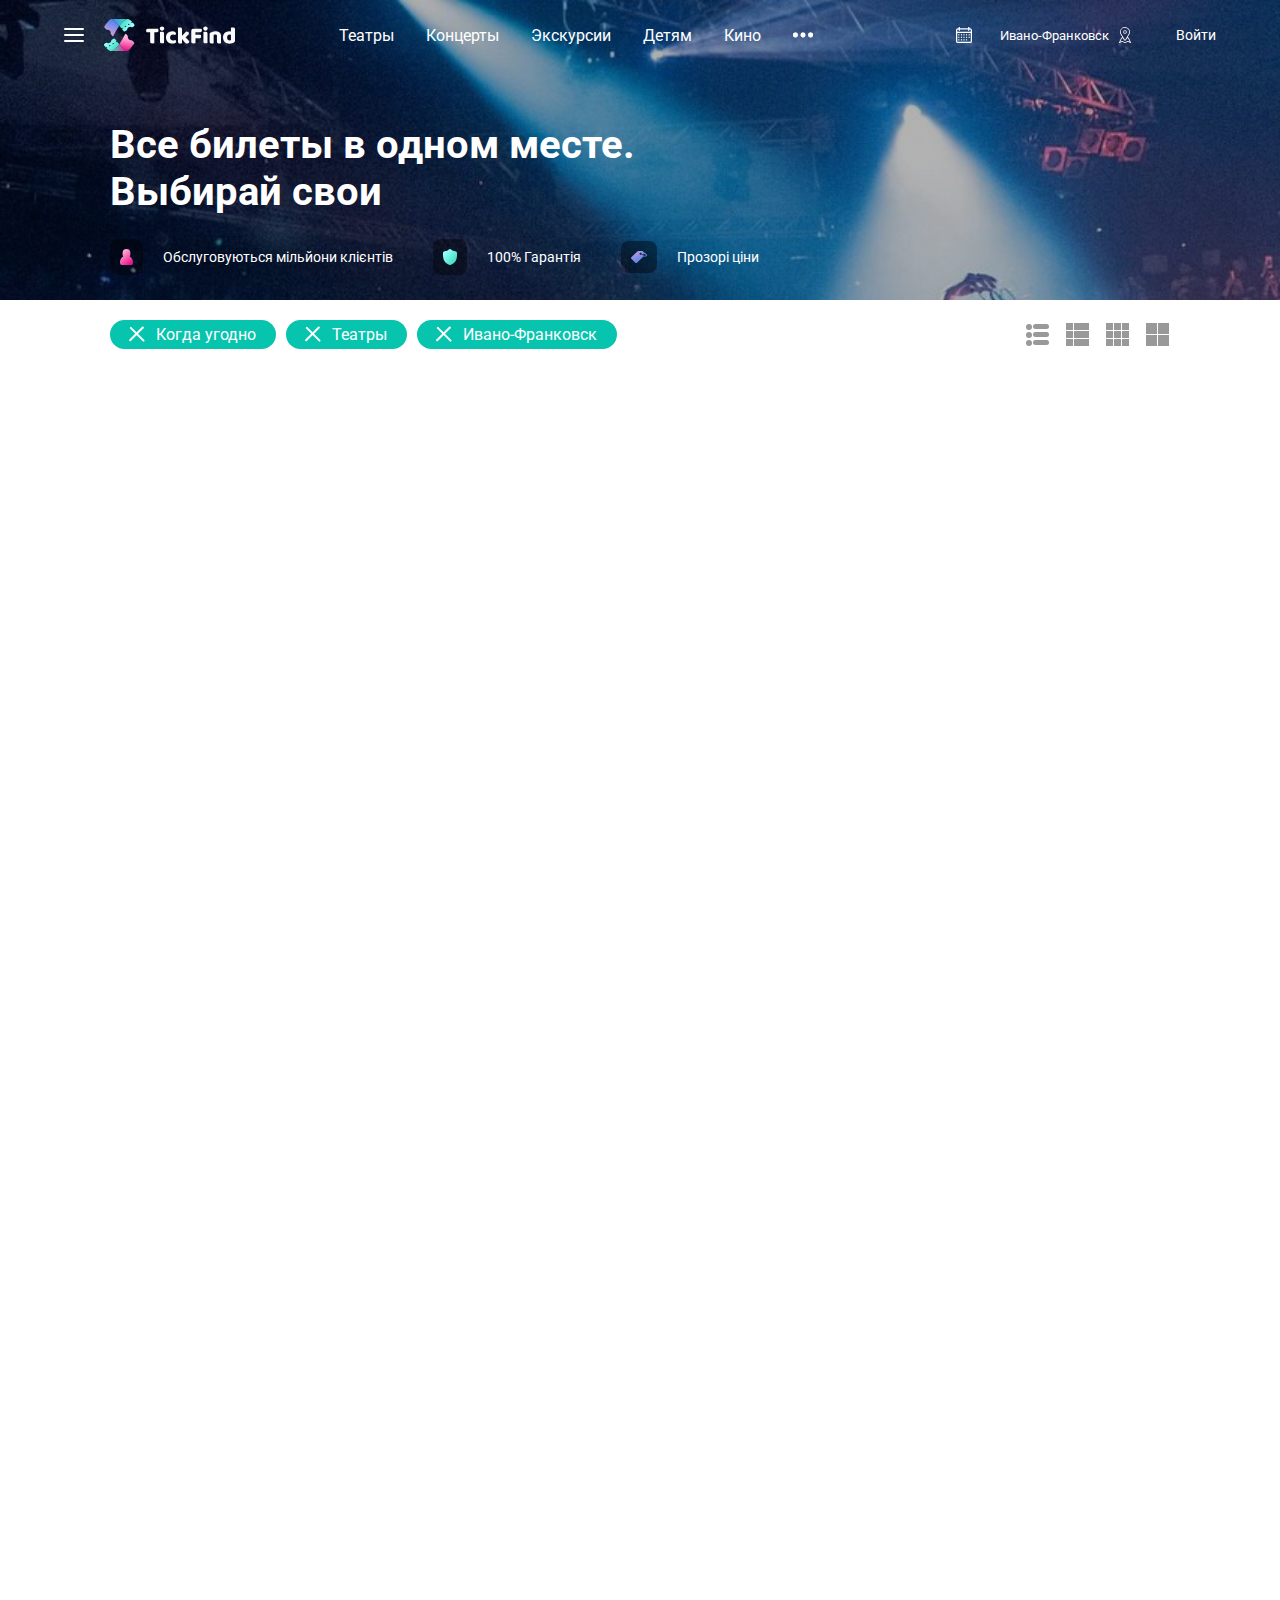
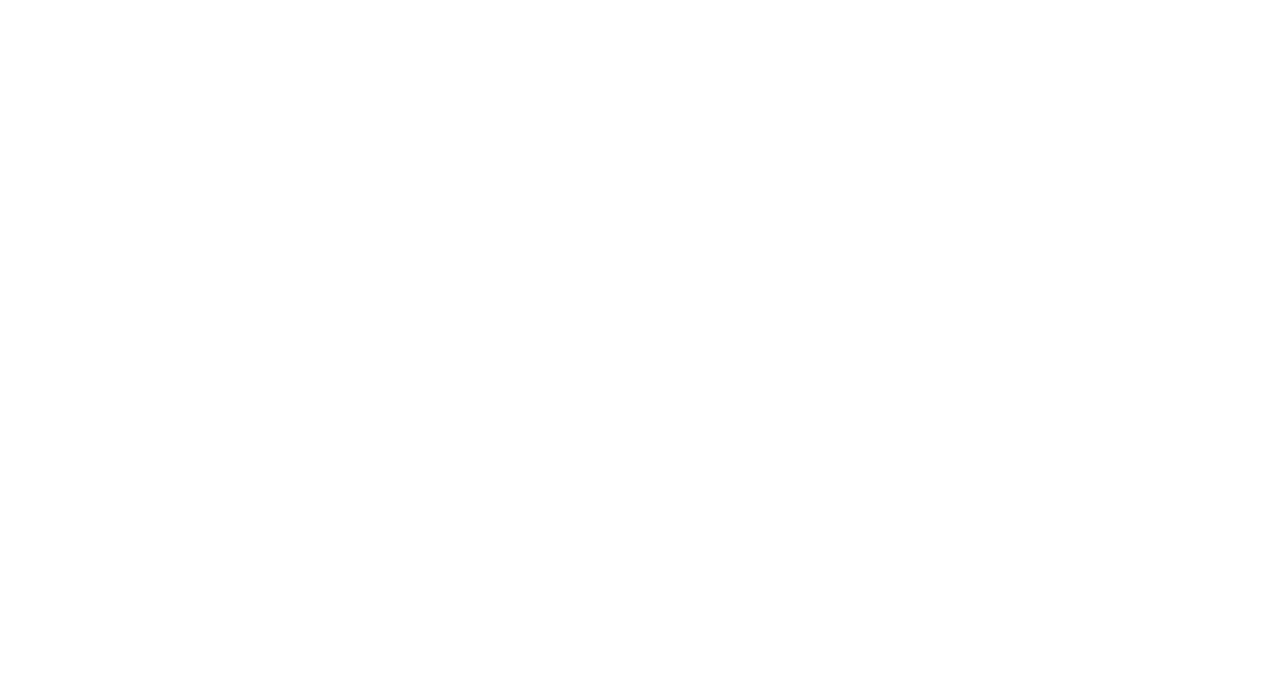
==== tickfinder/tagged/index.html @ 1383f5d0 "fix11" ====
<!DOCTYPE html>
<html lang="en">
<head>
	<meta charset="UTF-8">
	<meta name="viewport" content="width=device-width, initial-scale=1.0">
	<meta http-equiv="X-UA-Compatible" content="ie=edge">
	<title>TICKETS</title>
	<link href="https://fonts.googleapis.com/css?family=Roboto:400,500,700&display=swap" rel="stylesheet">
	<link rel="stylesheet" type="text/css" href="../css/styles.css" />
	<script src="https://code.jquery.com/jquery-3.3.1.min.js"></script>
	<script src="../js/scripts.js"></script>
</head>
<body>
	<header class="theatres">
		<div class="container">
			<div class="header__menu">
				<div class="header__menu__wrapper">
					<div class="header__menu__inner">
						<ul class="header__menu__list">
							<li class="header__menu__list__item header__menu__list__item--burger">
								<div class="burger">
									<div class="burger__line"></div>
									<div class="burger__line"></div>
									<div class="burger__line"></div>
								</div>
							</li>
							<li class="header__menu__list__item header__menu__list__item--logo">
								<a href="/" class="header__menu__list__item__link">
									<img class="header__menu__list__item__img header__menu__list__item__img--logo header__menu__list__item__img--white" src="../img/logo_w.svg" alt="logo">
									<img class="header__menu__list__item__img header__menu__list__item__img--logo header__menu__list__item__img--black" src="../img/logo_b.svg" alt="logo">
								</a>
							</li>
						</ul>
					</div>
					<div class="header__menu__inner">
						<ul class="header__menu__list">
							<li class="header__menu__list__item header__menu__list__item--menu_ext">
								<a class="header__menu_ext__link" href="#">Театры</a>
								<a class="header__menu_ext__link" href="#">Концерты</a>
								<a class="header__menu_ext__link" href="#">Экскурсии</a>
								<a class="header__menu_ext__link" href="#">Детям</a>
								<a class="header__menu_ext__link" href="#">Кино</a>
								<a class="header__menu_ext__link header__menu_ext__link--dots" href="#">
									<img class="header__menu_ext__link__img header__menu_ext__link__img--white" src="../img/three-dots_w.svg" alt="dots">
									<img class="header__menu_ext__link__img header__menu_ext__link__img--black" src="../img/three-dots_b.svg" alt="dots">
								</a>
								<div class="header__submenu_ext">
									<a class="header__submenu_ext__link" href="#">Семинары</a>
									<a class="header__submenu_ext__link" href="#">Клубы</a>
									<a class="header__submenu_ext__link" href="#">Фестивали</a>
									<a class="header__submenu_ext__link" href="#">Другие</a>
									<a class="header__submenu_ext__link" href="#">Stand-up</a>
									<a class="header__submenu_ext__link" href="#">Дельфинарий</a>
									<a class="header__submenu_ext__link" href="#">Цирк</a>
									<a class="header__submenu_ext__link" href="#">Спорт</a>
									<a class="header__submenu_ext__link" href="#">Бизнес</a>
									<a class="header__submenu_ext__link" href="#">Футбол</a>
									<a class="header__submenu_ext__link" href="#">Квесты</a>
									<a class="header__submenu_ext__link" href="#">Выставки</a>
								</div>
							</li>
						</ul>
					</div>
					<div class="header__menu__inner">
						<ul class="header__menu__list">
							<li class="header__menu__list__item header__menu__list__item--search">
								<img class="header__menu__list__item__img header__menu__list__item__img--search" src="../img/search_menu.svg" alt="search-img">
								<input class="header__menu__list__item__text--search header__menu__list__item__text--search_sho header__search" type="text" name="" placeholder="Поиск...">
								<input class="header__menu__list__item__text--search header__menu__list__item__text--search_lo" type="text" name="" placeholder="Ищи концерт, исполнителя, фестиваль...">
								<div class="header__search_box__popup header__search_box__popup--sec">
									<div class="header__search_box__popup__wrapper header__search_box__popup__wrapper--sec">
										<div class="header__search_box__popup__wrapper__info_box">
											<p class="header__search_box__popup__wrapper__info_box__title">Результаты поиска</p>
											<div class="header__search_box__popup__wrapper__info_box__links_box"></div>
											<div class="header__search_box__popup__wrapper__info_box__concerts">
												<p class="header__search_box__popup__wrapper__info_box__title header__search_box__popup__wrapper__info_box__title--hidden">Концерты</p>
												<div class="header__search_box__popup__wrapper__info_box__concerts_box"></div>
											</div>
											<div class="header__search_box__popup__wrapper__info_box__artists">
												<p class="header__search_box__popup__wrapper__info_box__title header__search_box__popup__wrapper__info_box__title--hidden">Исполнители</p>
												<div class="header__search_box__popup__wrapper__info_box__artists__inner"></div>
											</div>
											<a href="https://tickfind.com/type/city/hday/date/index.htm" class="header__search_box__popup__wrapper__info_box__load_more">Все результаты...</a>
										</div>
									</div>
								</div>
							</li>
							<li class="header__menu__list__item header__menu__list__item--calend">
								<img class="header__menu__list__item__img header__menu__list__item__img--calend header__menu__list__item__img--white" src="../img/calendar_w.svg" alt="calend-img">
								<img class="header__menu__list__item__img header__menu__list__item__img--calend header__menu__list__item__img--black" src="../img/calendar_b.svg" alt="calend-img">
								<div class="header__calendar__menu">
									<a class="header__calendar__menu__link header__calendar__menu__link--checkable" href="#">Когда угодно</a>
									<a class="header__calendar__menu__link header__calendar__menu__link--checkable" href="#">Сегодня</a>
									<a class="header__calendar__menu__link header__calendar__menu__link--checkable" href="#">Завтра</a>
									<a class="header__calendar__menu__link header__calendar__menu__link--checkable" href="#">На выходные</a>
									<a class="header__calendar__menu__link" href="#">Выбрать дату
										<img src="../img/arrow_r.svg" alt="arrow-right">
									</a>
								</div>
							</li>
							<li class="header__menu__list__item header__menu__list__item--loc">
								<span class="header__menu__list__item__city_name--loc">Ивано-Франковск</span>
								<img class="header__menu__list__item__img header__menu__list__item__img--loc header__menu__list__item__img--white" src="../img/loc_w.svg" alt="loc-img">
								<img class="header__menu__list__item__img header__menu__list__item__img--loc header__menu__list__item__img--black" src="../img/loc_b.svg" alt="loc-img">
								<div class="header__location__menu">
									<input class="header__location__menu__inp" type="text" name="header-inp-loc">
									<div class="header__location__menu__inner"></div>
								</div>
							</li>
							<li class="header__menu__list__item header__menu__list__item--lang">
								<div class="header__lang__menu header__lang__menu--cur">
									<span class="header__menu__list__item__lang--cur">Рус</span>
									<img class="header__menu__list__item__img header__menu__list__item__img--lang header__menu__list__item__img--white" src="../img/arrow_d_w.svg" alt="lang-img">
									<img class="header__menu__list__item__img header__menu__list__item__img--lang header__menu__list__item__img--black" src="../img/arrow_d_b.svg" alt="lang-img">
								</div>
								<div class="header__lang__menu header__lang__menu--cho">
									<a class="header__lang__menu__link header__lang__menu__link--checkable" href="#">Русский</a>
									<a class="header__lang__menu__link header__lang__menu__link--checkable" href="#">Українська</a>
									<a class="header__lang__menu__link header__lang__menu__link--checkable" href="#">English</a>
								</div>
							</li>
							<li class="header__menu__list__item header__menu__list__item--ent">
								<a href="https://tickfind.com/login">Войти</a>
							</li>
						</ul>
					</div>
				</div>
			</div>
			<div class="header__burger_menu">
				<div class="burger_menu">
					<div class="burger_menu__wrapper">
						<div class="burger_menu__inner">
							<div class="burger_menu__inner__lang">
								<ul class="burger_menu__inner__lang__list">
									<li class="burger_menu__inner__lang__list__item">
										<p class="burger_menu__inner__lang__list__item__text">Русский</p>
										<img class="burger_menu__inner__lang__list__item__img" src="../img/arrow_d_b.svg" alt="arrow-right">
									</li>
									<li class="burger_menu__inner__lang__list__item">
										<a class="burger_menu__inner__lang__list__item__link" href="#">Русский</a>
									</li>
									<li class="burger_menu__inner__lang__list__item">
										<a class="burger_menu__inner__lang__list__item__link" href="#">Українська</a>
									</li>
									<li class="burger_menu__inner__lang__list__item">
										<a class="burger_menu__inner__lang__list__item__link" href="#">English</a>
									</li>
								</ul>
							</div>
							<div class="burger_menu__inner__close_but">
								<div class="burger__line__close burger__line--first"></div>
								<div class="burger__line__close burger__line--second"></div>
							</div>
						</div>
						<div class="burger_menu__inner">
							<ul class="burger_menu__inner__list burger_menu__inner__list--mob">
								<li class="burger_menu__inner__list__item">
									<a class="burger_menu__inner__list__item__link" href="#">Театры</a>
								</li>
								<li class="burger_menu__inner__list__item">
									<a class="burger_menu__inner__list__item__link" href="#">Концерты</a>
								</li>
								<li class="burger_menu__inner__list__item">
									<a class="burger_menu__inner__list__item__link" href="#">Экскурсии</a>
								</li>
								<li class="burger_menu__inner__list__item">
									<a class="burger_menu__inner__list__item__link" href="#">Детям</a>
								</li>
								<li class="burger_menu__inner__list__item">
									<a class="burger_menu__inner__list__item__link" href="#">Кино</a>
								</li>
								<li class="burger_menu__inner__list__item">
									<a class="burger_menu__inner__list__item__link burger_menu__inner__list__item__link--categories burger_menu__inner__list__item__link--cat" href="#">Все категории...</a>
								</li>
								<li class="burger_menu__inner__list__item burger_menu__inner__list__item--hid">
									<a class="burger_menu__inner__list__item__link" href="#">Семинары</a>
								</li>
								<li class="burger_menu__inner__list__item burger_menu__inner__list__item--hid">
									<a class="burger_menu__inner__list__item__link" href="#">Клубы</a>
								</li>
								<li class="burger_menu__inner__list__item burger_menu__inner__list__item--hid">
									<a class="burger_menu__inner__list__item__link" href="#">Фестивали</a>
								</li>
								<li class="burger_menu__inner__list__item burger_menu__inner__list__item--hid">
									<a class="burger_menu__inner__list__item__link" href="#">Другие</a>
								</li>
								<li class="burger_menu__inner__list__item burger_menu__inner__list__item--hid">
									<a class="burger_menu__inner__list__item__link" href="#">Stand-up</a>
								</li>
								<li class="burger_menu__inner__list__item burger_menu__inner__list__item--hid">
									<a class="burger_menu__inner__list__item__link" href="#">Дельфинарий</a>
								</li>
								<li class="burger_menu__inner__list__item burger_menu__inner__list__item--hid">
									<a class="burger_menu__inner__list__item__link" href="#">Цирк</a>
								</li>
								<li class="burger_menu__inner__list__item burger_menu__inner__list__item--hid">
									<a class="burger_menu__inner__list__item__link" href="#">Спорт</a>
								</li>
								<li class="burger_menu__inner__list__item burger_menu__inner__list__item--hid">
									<a class="burger_menu__inner__list__item__link" href="#">Бизнес</a>
								</li>
								<li class="burger_menu__inner__list__item burger_menu__inner__list__item--hid">
									<a class="burger_menu__inner__list__item__link" href="#">Футбол</a>
								</li>
								<li class="burger_menu__inner__list__item burger_menu__inner__list__item--hid">
									<a class="burger_menu__inner__list__item__link" href="#">Квесты</a>
								</li>
								<li class="burger_menu__inner__list__item burger_menu__inner__list__item--hid">
									<a class="burger_menu__inner__list__item__link" href="#">Выставки</a>
								</li>
							</ul>
							<ul class="burger_menu__inner__list burger_menu__inner__list--desk">
								<li class="burger_menu__inner__list__item burger_menu__inner__list__item--title">О компании</li>
								<li class="burger_menu__inner__list__item">
									<a class="burger_menu__inner__list__item__link" href="#">О нас</a>
								</li>
								<li class="burger_menu__inner__list__item">
									<a class="burger_menu__inner__list__item__link" href="#">Как это работает</a>
								</li>
								<li class="burger_menu__inner__list__item">
									<a class="burger_menu__inner__list__item__link" href="#">Гарантии</a>
								</li>
								<li class="burger_menu__inner__list__item">
									<a class="burger_menu__inner__list__item__link" href="#">Оплата</a>
								</li>
								<li class="burger_menu__inner__list__item">
									<a class="burger_menu__inner__list__item__link" href="#">Контакты</a>
								</li>
								<li class="burger_menu__inner__list__item burger_menu__inner__list__item--title">Партнерам</li>
								<li class="burger_menu__inner__list__item">
									<a class="burger_menu__inner__list__item__link" href="#">По вопросам рекламы</a>
								</li>
								<li class="burger_menu__inner__list__item">
									<a class="burger_menu__inner__list__item__link" href="#">Трафик партнерам</a>
								</li>
								<li class="burger_menu__inner__list__item">
									<a class="burger_menu__inner__list__item__link" href="#">Корпоративным клиентам</a>
								</li>
								<li class="burger_menu__inner__list__item">
									<a class="burger_menu__inner__list__item__link" href="#">Перевозчикам</a>
								</li>
								<li class="burger_menu__inner__list__item burger_menu__inner__list__item--title">Сотрудничество</li>
								<li class="burger_menu__inner__list__item">
									<a class="burger_menu__inner__list__item__link" href="#">Организаторам</a>
								</li>
								<li class="burger_menu__inner__list__item">
									<a class="burger_menu__inner__list__item__link" href="#">Концертным площадкам</a>
								</li>
								<li class="burger_menu__inner__list__item">
									<a class="burger_menu__inner__list__item__link" href="#">Для агентств</a>
								</li>
								<li class="burger_menu__inner__list__item">
									<a class="burger_menu__inner__list__item__link" href="#">Открыть билетный офис</a>
								</li>
							</ul>
						</div>
						<div class="burger_menu__inner">
							<ul class="burger_menu__inner__list burger_menu__inner__list--mob">
								<li class="burger_menu__inner__list__item">
									<a class="burger_menu__inner__list__item__link burger_menu__inner__list__item__link--cat" href="#">О компании</a>
								</li>
								<li class="burger_menu__inner__list__item">
									<a class="burger_menu__inner__list__item__link burger_menu__inner__list__item__link--cat" href="#">Сотрудничество</a>
								</li>
								<li class="burger_menu__inner__list__item">
									<a class="burger_menu__inner__list__item__link burger_menu__inner__list__item__link--cat" href="#">Контент</a>
								</li>
							</ul>
						</div>
						<div class="burger_menu__inner">
							<a class="burger_menu__inner__link" href="#">
								Войти
							</a>
						</div>
						<div class="burger_menu__inner">
							<p class="burger_menu__inner__text">Пн-Пт: 10:00 - 19:00</p>
							<ul class="burger_menu__inner__list">
								<li class="burger_menu__inner__list__item burger_menu__inner__list__item--contacts">
									<a class="burger_menu__inner__list__item__link burger_menu__inner__list__item__link--contacts" href="tel:+380503093092​​​​​​​​​​">+38 (050) 309-30-92​​​​​​​​​​</a>
								</li>
								<li class="burger_menu__inner__list__item burger_menu__inner__list__item--contacts">
									<a class="burger_menu__inner__list__item__link burger_menu__inner__list__item__link--contacts" href="mailto:hello@tickfind.com">hello@tickfind.com</a>
								</li>
							</ul>
							<ul class="burger_menu__inner__list burger_menu__inner__list-soc_items">
								<li class="burger_menu__inner__list__item burger_menu__inner__list__item--soc_items">
									<a class="burger_menu__inner__list__item__link burger_menu__inner__list__item__link--soc_items burger_menu__inner__list__item__link--facebook" href="#"></a>
								</li>
								<li class="burger_menu__inner__list__item burger_menu__inner__list__item--soc_items">
									<a class="burger_menu__inner__list__item__link burger_menu__inner__list__item__link--soc_items burger_menu__inner__list__item__link--twitter" href="#"></a>
								</li>
								<li class="burger_menu__inner__list__item burger_menu__inner__list__item--soc_items">
									<a class="burger_menu__inner__list__item__link burger_menu__inner__list__item__link--soc_items burger_menu__inner__list__item__link--instagram" href="#"></a>
								</li>
								<li class="burger_menu__inner__list__item burger_menu__inner__list__item--soc_items">
									<a class="burger_menu__inner__list__item__link burger_menu__inner__list__item__link--soc_items burger_menu__inner__list__item__link--linkedin" href="#"></a>
								</li>
								<li class="burger_menu__inner__list__item burger_menu__inner__list__item--soc_items">
									<a class="burger_menu__inner__list__item__link burger_menu__inner__list__item__link--soc_items burger_menu__inner__list__item__link--telegram" href="#"></a>
								</li>
							</ul>
						</div>
						<div class="burger_menu__inner">
							<img src="">
							<a class="burger_menu__inner__link" href="#">
								<span class="burger_menu__inner__text burger_menu__inner__text--bus">Билеты на автобус</span>
							</a>
						</div>
					</div>
				</div>
			</div>
			<div class="header__info header__info--concert_info">
				<div class="header__info__wrapper">
					<div class="header__info__inner header__info__inner--title_box">
						<div class="header__info__inner__title">
							<div class="header__title">
								<h2 class="header__title__text">Все билеты в одном месте.</h2>
								<h2 class="header__title__text">Выбирай свои</h2>
							</div>
						</div>
					</div>
					<div class="header__info__inner header__info__inner--guarant">
						<div class="header__guarant">
							<div class="header__guarant__wrapper">
								<ul class="header__guarant__wrapper__list">
									<li class="header__guarant__wrapper__list__item">
										<img class="header__guarant__wrapper__list__item__img" src="../img/guarant1.svg">
										<span class="header__guarant__wrapper__list__item__text">Обслуговуються мільйони клієнтів</span>
									</li>
									<li class="header__guarant__wrapper__list__item">
										<img class="header__guarant__wrapper__list__item__img" src="../img/guarant2.svg">
										<span class="header__guarant__wrapper__list__item__text">100% Гарантія</span>
									</li>
									<li class="header__guarant__wrapper__list__item">
										<img class="header__guarant__wrapper__list__item__img" src="../img/guarant3.svg">
										<span class="header__guarant__wrapper__list__item__text">Прозорі ціни</span>
									</li>
								</ul>
							</div>
						</div>
					</div>
				</div>
			</div>
		</div>
		<div class="header__popup__search">
			<div class="header__popup__search__inp">
				<img class="header__menu__list__item__img header__menu__list__item__img--search_popup" src="../img/search_menu.svg" alt="search-img">
				<input class="header__menu__list__item__text--search_popup" type="text" name="" placeholder="Ищи концерт, исполнителя, фестиваль...">
				<div class="header__popup__search__close_but">
					<div class="header__popup__search__close__line header__popup__search__close__line--first"></div>
					<div class="header__popup__search__close__line header__popup__search__close__line--second"></div>
				</div>
			</div>
			<div class="header__search_box__popup header__search_box__popup--mob">
				<div class="header__search_box__popup__wrapper header__search_box__popup__wrapper--mob">
					<div class="header__search_box__popup__wrapper__info_box">
						<p class="header__search_box__popup__wrapper__info_box__title">Результаты поиска</p>
						<div class="header__search_box__popup__wrapper__info_box__links_box"></div>
						<div class="header__search_box__popup__wrapper__info_box__concerts">
							<p class="header__search_box__popup__wrapper__info_box__title header__search_box__popup__wrapper__info_box__title--hidden">Концерты</p>
							<div class="header__search_box__popup__wrapper__info_box__concerts_box header__search_box__popup__wrapper__info_box__concerts_box--mob"></div>
						</div>
						<div class="header__search_box__popup__wrapper__info_box__artists">
							<p class="header__search_box__popup__wrapper__info_box__title header__search_box__popup__wrapper__info_box__title--hidden">Исполнители</p>
							<div class="header__search_box__popup__wrapper__info_box__artists__inner"></div>
						</div>
						<a href="https://tickfind.com/type/city/hday/date/index.htm" class="header__search_box__popup__wrapper__info_box__load_more">Все результаты...</a>
					</div>
				</div>
			</div>
		</div>
	</header>
	<section>
		<div class="container">
			<div class="concerts_full_info">
				<div class="concerts_full_info__inner">
					<ul class="concerts_full_info__inner__list concerts_full_info__inner__list--tags">
						<li class="concerts_full_info__inner__list__item concerts_full_info__inner__list__item--date">
							<a class="concerts_full_info__inner__list__item__link" href="#">
								<div class="concerts_full_info__inner__list__item__link__close_but concerts_full_info__inner__list__item__link__close_but--date">
									<div class="close_but_line close_but_line--first"></div>
									<div class="close_but_line close_but_line--second"></div>
								</div>
								Когда угодно
							</a>
						</li>
						<li class="concerts_full_info__inner__list__item concerts_full_info__inner__list__item--event">
							<a class="concerts_full_info__inner__list__item__link" href="#">		
								<div class="concerts_full_info__inner__list__item__link__close_but concerts_full_info__inner__list__item__link__close_but--event">
									<div class="close_but_line close_but_line--first"></div>
									<div class="close_but_line close_but_line--second"></div>
								</div>
								Театры
							</a>
						</li>
						<li class="concerts_full_info__inner__list__item concerts_full_info__inner__list__item--city">
							<a class="concerts_full_info__inner__list__item__link" href="#">
								<div class="concerts_full_info__inner__list__item__link__close_but concerts_full_info__inner__list__item__link__close_but--city">
									<div class="close_but_line close_but_line--first"></div>
									<div class="close_but_line close_but_line--second"></div>
								</div>
								Ивано-Франковск
							</a>
						</li>
					</ul>
				</div>
				<div class="concerts_full_info__inner">
					<ul class="concerts_full_info__inner__list concerts_full_info__inner__list--page_cols">
						<li class="concerts_full_info__inner__list__item concerts_full_info__inner__list__item--page_cols">
							<a class="concerts_full_info__inner__list__item__link concerts_full_info__inner__list__item__link--lines" href="https://tickfind.com/type/city/hday/date/index.htm?on_page=cols">
								<span></span>
								<span></span>
								<span></span>
								<span></span>
								<span></span>
								<span></span>
							</a>
						</li>
						<li class="concerts_full_info__inner__list__item concerts_full_info__inner__list__item--page_cols">
							<a class="concerts_full_info__inner__list__item__link concerts_full_info__inner__list__item__link--rows" href="https://tickfind.com/type/city/hday/date/index.htm?on_page=cols">
								<span></span>
								<span></span>
								<span></span>
								<span></span>
								<span></span>
								<span></span>
							</a>
						</li>
						<li class="concerts_full_info__inner__list__item concerts_full_info__inner__list__item--page_cols">
							<a class="concerts_full_info__inner__list__item__link concerts_full_info__inner__list__item__link--page_cols" href="https://tickfind.com/type/city/hday/date/index.htm?on_page=cols">
								<span></span>
								<span></span>
								<span></span>
								<span></span>
								<span></span>
								<span></span>
								<span></span>
								<span></span>
								<span></span>
							</a>
						</li>
						<li class="concerts_full_info__inner__list__item concerts_full_info__inner__list__item--page_cols">
							<a class="concerts_full_info__inner__list__item__link concerts_full_info__inner__list__item__link--page_cols_big" href="https://tickfind.com/type/city/hday/date/index.htm?on_page=cols">
								<span></span>
								<span></span>
								<span></span>
								<span></span>
							</a>
						</li>
					</ul>
				</div>
			</div>
		</div>
	</section>
</body>
</html>
---- tickfinder/css/styles.css ----
* {
  margin: 0;
  padding: 0;
}
body {
  min-height: 2300px;
}

.hidden-body {
  overflow: hidden;
}

header {
  width: 100%;
  height: 350px;
  background: linear-gradient(rgba(0, 0, 0, 0.3), rgba(0, 0, 0, 0.3)), url(../img/header-back.jpg) no-repeat center center fixed;
  -webkit-background-size: cover;
  -moz-background-size: cover;
  -o-background-size: cover;
  background-size: cover;
  position: relative;
}
.theatres {
  height: 175px;
  background: linear-gradient(rgba(0, 0, 0, 0.3), rgba(0, 0, 0, 0.3)), url(../img/header-back1.jpg) no-repeat center center fixed;
  -webkit-background-size: cover;
  -moz-background-size: cover;
  -o-background-size: cover;
  background-size: cover;
}
.container {
  width: 90%;
  margin: 0 auto;
}

/*header-nav-menu*/
.header__menu {
  width: 100%;
  position: absolute;
  top: 0;
  left: 0;
  z-index: 999;
  transition:all 0.5s;
}
.fixed_header__menu {
  z-index: 9999;
  position: fixed;
  -webkit-animation: slide-down 0.7s alternate;
  -moz-animation: slide-down 0.7s alternate;
  -o-animation: slide-down 0.7s alternate;
  animation: slide-down 0.7s alternate;
  opacity:0.9;
  background-color: white;
  border-bottom: 2px solid #F7F8F9;
}

@-webkit-keyframes slide-down {
  0% {
    opacity: 0;
    transform: translateY(-100%);
  } 
  100% {
    opacity: 0.9;
    transform: translateY(0);
  } 
}

@-moz-keyframes slide-down {
  0% {
    opacity: 0;
    transform: translateY(-100%);
  } 
  100% {
    opacity: 0.9;
    transform: translateY(0);
  } 
}

@-o-keyframes slide-down {
  0% {
    opacity: 0;
    transform: translateY(-100%);
  } 
  100% {
    opacity: 0.9;
    transform: translateY(0);
  } 
}

@keyframes slide-down {
  0% {
    opacity: 0;
    transform: translateY(-100%);
  } 
  100% {
    opacity: 0.9;
    transform: translateY(0);
  } 
}
.header__menu__wrapper {
  width: 90%;
  height: 70px;
  margin: 0 auto;
  display: flex;
  justify-content: space-between;
  align-items: center;
  box-sizing: border-box;
  -moz-box-sizing: border-box;
  -o-box-sizing: border-box;
  -webkit-box-sizing: border-box;
}
.header__menu__inner {

}
.header__menu__list {
  display: flex;
  align-items: center;
  list-style: none;
}
.header__menu__list__item {
  display: flex;
  align-items: center;
}
.header__menu__list__item--burger {
  position: relative;
}
.header__menu__list__item--logo {
  margin-left: 20px;
}
.header__menu__list__item__link {
  display: flex;
}
.header__menu__list__item__img {
  width: 16px;
}
.header__menu__list__item__img--logo {
  width: 100px;
}
.header__menu__list__item__img--white {

}
.header__menu__list__item__img--black {
  display: none;
}
.header__menu__list__item--menu_ext {
  position: relative;
  margin-left: 30px;
  display: none;
  align-items: center;
}
.header__menu_ext__link {
  margin-right: 32px;
  font-family: 'Roboto', sans-serif;
  font-size: 16px;
  color: #FFFFFF;
  text-decoration: none;
  display: none;
}
.header__menu_ext__link__img {
  width: 20px;
}
.header__menu_ext__link__img--black {
  display: none;
}
.header__submenu_ext {
  width: 150px;
  padding: 15px 0 15px 10px;
  position: absolute;
  top: 48px;
  right: 30px;
  background: #FFFFFF;
  /*box-shadow: 0 5px 10px #b7b7b7;*/
  border: 1px solid #EFF2F4;
  border-radius: 3px;
  display: none;
  transition:all 0.2s;
}
.header__submenu_ext__link {
  display: block;
  text-align: left;
  font-family: 'Roboto', sans-serif;
  font-size: 14px;
  color: #6e7380;
  padding: 7px 0 7px 5px;
  transition:all 0.2s;
  text-decoration: none;
}
.header__menu_ext__link:hover,
.header__submenu_ext__link:hover {
  color: #07C4AE;
}
.header__menu__list__item--search {
  margin-right: 17px;
  position: relative;
  display: flex;
  align-items: center;
  cursor: pointer;
}
.header__menu__list__item__img--search {
  display: none;
}
.header__popup__search__inp {
  width: 100%;
  height: 70px;
  padding: 0 15px;
  display: flex;
  align-items: center;
  border-bottom: 1px solid #E1E1E1;
  box-sizing: border-box;
  z-index: 99999999;
}
.header__menu__list__item__img--search_popup,
.header__menu__list__item__text--search_popup {
  display: block;
}
.header__menu__list__item__text--search_popup,
.header__menu__list__item__text--search_sho,
.header__menu__list__item__text--search_lo {
  width: 100%;
  margin-left: 12px;
  border: none;
  outline: none;
}
.header__menu__list__item__text--search_sho {
  width: 55px;
}
.header__menu__list__item__text--search_lo {
  width: 280px;
}
.header__menu__list__item__text--search_sho,
.header__menu__list__item__text--search_lo {
  display: none;
}
.header__menu__list__item__text--search::placeholder,
.header__menu__list__item__text--search_sho::placeholder,
.header__menu__list__item__text--search_lo::placeholder { /* Chrome, Firefox, Opera, Safari 10.1+ */
  font-family: 'Roboto', sans-serif;
  font-size: 14px;
  letter-spacing: 0.28px;
  color: #b7b7b7;
  opacity: 1; /* Firefox */
}
.header__menu__list__item__text--search:-ms-input-placeholder,
.header__menu__list__item__text--search_sho:-ms-input-placeholder,
.header__menu__list__item__text--search_lo:-ms-input-placeholder { /* Internet Explorer 10-11 */
  font-family: 'Roboto', sans-serif;
  font-size: 14px;
  letter-spacing: 0.28px;
  color: #b7b7b7;
}
.header__menu__list__item__text--search::-ms-input-placeholder,
.header__menu__list__item__text--search_sho::-ms-input-placeholder,
.header__menu__list__item__text--search_lo::-ms-input-placeholder { /* Microsoft Edge */
  font-family: 'Roboto', sans-serif;
  font-size: 14px;
  letter-spacing: 0.28px;
  color: #b7b7b7;
}
.header__menu__list__item--calend {
  position: relative;
  cursor: pointer;
}
.header__calendar__menu {
  width: 150px;
  padding: 15px 0 15px 10px;
  position: absolute;
  top: 46px;
  right: 0;
  background: #FFFFFF;
  /*box-shadow: 0 5px 10px #b7b7b7;*/
  border: 1px solid #EFF2F4;
  border-radius: 3px;
  display: none;
  transition:all 0.2s;
}
.header__calendar__menu__link {
  display: block;
  text-align: left;
  font-family: 'Roboto', sans-serif;
  font-size: 14px;
  color: #6e7380;
  padding: 7px 0 7px 5px;
  transition:all 0.2s;
  text-decoration: none;
}
.header__calendar__menu__link:hover {
  color: #07C4AE;
  text-decoration: none;
}
.header__calendar__menu__link > img {
  padding-left: 13px;
}
.header__menu__list__item--loc {
  position: relative;
  margin-left: 17px;
  display: flex;
  justify-content: flex-end;
  cursor: pointer;
}
.header__menu__list__item__city_name--loc {
  margin-right: 10px;
  font-family: 'Roboto', sans-serif;
  font-size: 13px;
  color: white;
  display: none;
}
.header__menu__list__item__img--loc {
  width: 12px;
}
.header__location__menu {
  width: 175px;
  padding: 0;
  overflow: hidden;
  position: absolute;
  top: 46px;
  right: 0;
  background: #FFFFFF;
  /*box-shadow: 0 5px 10px #b7b7b7;*/
  border: 1px solid #EFF2F4;
  border-radius: 3px;
  display: none;
  transition:all 0.2s;
}
.header__location__menu__inp {
  width: 100%;
  height: 35px;
  display: block;
  text-align: left;
  font-family: 'Roboto', sans-serif;
  font-size: 14px;
  color: #36373D;
  padding: 7px 0 7px 15px;
  transition: all 0.2s;
  outline: none;
  border-top: none;
  border-left: none;
  border-right: none;
  box-sizing: border-box;
}
.header__location__menu__inner {
  height: 83px;
  padding: 10px 0 15px 10px;
  overflow: hidden;
}
.header__location__menu__link {
  display: block;
  text-align: left;
  font-family: 'Roboto', sans-serif;
  font-size: 14px;
  color: #6e7380;
  padding: 7px 0 7px 5px;
  transition:all 0.2s;
  text-decoration: none;
}
.header__location__menu__link:hover {
  color: #07C4AE;
  text-decoration: none;
}
.header__location__menu__link > img {
  padding-left: 13px;
}
.header__menu__list__item--lang {
  position: relative;
  margin-left: 30px;
  display: none;
  transition:all 0.2s;
}
.header__lang__menu--cur {
  display: flex;
  align-items: center;
  cursor: pointer;
}
.header__menu__list__item__lang--cur {
  margin-right: 5px;
  font-family: 'Roboto', sans-serif;
  font-size: 14px;
  font-weight: 400;
  letter-spacing: 0.28px;
  color: #ffffff;
}
.header__menu__list__item__img--lang {
  width: 6px;
  transition: all 1s ease;
}
.header__lang__menu--cho {
  width: 150px;
  padding: 15px 0 15px 10px;
  flex-direction: column;
  position: absolute;
  top: 46px;
  right: 0;
  background: #FFFFFF;
  box-shadow: 0 5px 10px #b7b7b7;
  border: 1px solid #EFF2F4;
  border-radius: 3px;
  display: none;
}
.header__lang__menu__link {
  display: block;
  text-align: left;
  font-family: 'Roboto', sans-serif;
  font-size: 14px;
  color: #6e7380;
  padding: 7px 0 7px 5px;
  transition: all 0.2s;
  text-decoration: none;
}
.header__lang__menu__link:hover {
  color: #07C4AE;
  text-decoration: none;
}
.header__menu__list__item--ent {
  margin-left: 30px;
  display: none;
}
.header__menu__list__item--ent > a {
  font-family: 'Roboto', sans-serif;
  font-size: 14px;
  font-weight: 400;
  color: white;
  text-decoration: none;
  display: flex;
}


/*burger-menu*/
.burger {
  display: inline-block;
  cursor: pointer;
}
.burger__line,
.burger__line__close,
.header__popup__search__close__line {
  width: 20px;
  height: 2px;
  background-color: white;
  margin: 4px 0;
  transition: 0.4s;
  border-radius: 1px;
}
.header__burger_menu {
  position: relative;
  z-index: 99999;
}
.burger_menu {
  width: 280px;
  height: 100%;
  background: white;
  display: none;
  position: fixed;
  top: 0;
  left: 0;
  overflow: auto;
}
.burger_menu__wrapper {

}
.burger_menu__inner:nth-child(1),
.burger_menu__inner:last-child {
  height: 30px;
  padding: 20px;
  display: flex;
  align-items: center;
  justify-content: space-between;
  /*border-bottom: 1px solid #F2F2F2;*/
}
.burger_menu__inner:nth-child(4) {
  padding-top: 15px;
  padding-bottom: 35px;
}
.burger_menu__inner:last-child {
  margin-top: 30px;
  border-top: 1px solid #F2F2F2;
  border-bottom: none;
  justify-content: inherit;
}
.burger_menu__inner__lang {
  display: none;
}
.burger_menu__inner__lang__list__item__link,
.burger_menu__inner__lang__list__item__text,
.burger_menu__inner__link,
.burger_menu__inner__title,
.burger_menu__inner__text,
.burger_menu__inner__list__item__link,
.burger_menu__inner__list__item__link--contacts {
  text-align: left;
  font-family: 'Roboto', sans-serif;
  font-size: 13px;
  color: #6e7380;
  text-decoration: none;
}
.burger_menu__inner__lang__list__item__img {
  margin-left: 15px;
  width: 6px;
  transition: all 1s ease;
}
.burger_menu__inner__lang__list__item__img--rotated,
.header__menu__list__item__img__lang--rotated {
  transform: rotate(630deg);
}
.burger_menu__inner__close_but,
.header__popup__search__close_but {
  width: 16px;
  height: 16px;
  margin-left: 10px;
  cursor: pointer;
}
.burger__line--first,
.header__popup__search__close__line--first {
  background-color: #36373d;
  -webkit-transform: rotate(-135deg) translate(-2px, -5px);
  transform: rotate(-135deg) translate(-2px, -5px);
}
.header__popup__search__close__line--first {
  -webkit-transform: rotate(-135deg) translate(-1px, -3px);
  transform: rotate(-135deg) translate(-1px, -3px);
}
.burger__line--second,
.header__popup__search__close__line--second {
  background-color: #36373d;
  -webkit-transform: rotate(-45deg) translate(-1px, -2px);
  transform: rotate(-45deg) translate(-1px, -2px);
}
.header__popup__search__close__line--second {
  -webkit-transform: rotate(-45deg) translate(1px, -4px);
  transform: rotate(-45deg) translate(1px, -4px);
}
.burger_menu__inner {
  padding-left: 30px;
}
.burger_menu__inner__link {
  font-size: 14px;
  color: #07C4AE;
}
.burger_menu__inner__title {
  margin: 20px 0 20px 20px;
  font-size: 16px;
}
.burger_menu__inner__text {
  margin-bottom: 10px;
}
.burger_menu__inner__text--bus {
  font-size: 16px;
  font-weight: 700;
  color: #36373D;
}
.burger_menu__inner__list,
.burger_menu__inner__lang__list {
  list-style-type: none;
  margin: 0;
  padding: 5px 0;
}
.burger_menu__inner__lang__list__item:nth-child(1) {
  display: flex;
  align-items: center;
  cursor: pointer;
}
.burger_menu__inner__lang__list__item:nth-child(2),
.burger_menu__inner__lang__list__item:nth-child(3),
.burger_menu__inner__lang__list__item:nth-child(4) {
  display: none;
}
.burger_menu__inner__list__item,
.burger_menu__inner__lang__list__item {
  padding: 10px 0;
}
.burger_menu__inner__list__item--hid {
  display: none;
}
.burger_menu__inner__list__item--contacts {
  padding-bottom: 0;
}
.burger_menu__inner__list__item__link {
  font-size: 15px;
}
.burger_menu__inner__list__item__link--contacts {
  font-size: 16px;
  color: #07C4AE;
}
.burger_menu__inner__list__item__link:hover {
  color: #07C4AE;
}
.burger_menu__inner__list-soc_items {
  display: flex;
  align-items: center;
}
.burger_menu__inner__list__item--soc_items {
  height: 20px;
  padding: 10px;
  display: flex;
  align-items: center;
}
.burger_menu__inner__list__item__link--soc_items {
  display: block;
  background: url(../img/soc-sprites.png);
  transition: .2s all;
}
.burger_menu__inner__list__item__link--facebook {
  width: 10px;
  height: 20px;
}
.burger_menu__inner__list__item__link--facebook:hover {
  background-position: 0 -24px;
}
.burger_menu__inner__list__item__link--twitter {
  width: 20px;
  height: 17px;
  background-position: -19px -2px;
}
.burger_menu__inner__list__item__link--twitter:hover {
  background-position: -19px -26px;
}
.burger_menu__inner__list__item__link--instagram {
  width: 21px;
  height: 21px;
  background-position: -49px 0;
}
.burger_menu__inner__list__item__link--instagram:hover {
  background-position: -48px 21px;
}
.burger_menu__inner__list__item__link--linkedin {
  width: 21px;
  height: 21px;
  background-position: -76px 0;
}
.burger_menu__inner__list__item__link--linkedin:hover {
  background-position: -76px 21px;
}
.burger_menu__inner__list__item__link--telegram {
  width: 20px;
  height: 15px;
  background-position: -103px -3px;
}
.burger_menu__inner__list__item__link--telegram:hover {
  background-position: -103px -26px;
}
.burger_menu__inner__list--desk {
  display: none;
}
.burger_menu__inner__list__item--title {
  font-size: 15px;
  font-family: 'Roboto', sans-serif;
  color: #36373D;
  font-weight: 700;
}

/*header-info*/
.header__info {
  width: 100%;
  padding-top: 125px;
}
.header__info--concert_info {
  padding-top: 100px;
}
.header__info__wrapper {
  width: 100%;
  margin: 0 auto;
  display: flex;
  flex-direction: column;
}
.header__info__inner--title_box {
  width: 100%;
  margin: 0 auto;
  box-sizing: border-box;
  -moz-box-sizing: border-box;
  -o-box-sizing: border-box;
  -webkit-box-sizing: border-box;
}
/*info-title*/
.header__title__text {
  font-family: 'Roboto', sans-serif;
  font-size: 21px;
  font-weight: 700;
  color: white;
}
/*info-search*/
.header__info__inner__search {
  position: relative;
}
.header__info__search__wrapper {
  margin-top: 30px;
}
.header__search_box__input {
  height: 56px;
  border: 7px solid white;
  border-radius: 8px;
  background-color: white;
}
.header__search_box__input__inner {
  height: 100%;
  padding: 0 15px;
  display: flex;
  align-items: center;
  border: 1px solid #E1E1E1;
  border-radius: 4px;
  background-color: white;
}
.header__search_box__input__inner__text {
  width: 100%;
  padding-left: 16px;
  font-family: 'Roboto', sans-serif;
  font-size: 15px;
  color: #36373D;
  border: none;
  outline: none;
  overflow: hidden;
}
.header__search_box__input__inner__text::placeholder { /* Chrome, Firefox, Opera, Safari 10.1+ */
  color: #b7b7b7;
  opacity: 1; /* Firefox */
}

.header__search_box__input__inner__text:-ms-input-placeholder { /* Internet Explorer 10-11 */
  color: #b7b7b7;
}

.header__search_box__input__inner__text::-ms-input-placeholder { /* Microsoft Edge */
  color: #b7b7b7;
}
.header__search_box__input__inner__img {
  width: 16px;
  height: 17px;
}
/*info-tags*/
.header__info__inner--guarant {
  display: none;
}
.header__tags,
.header__guarant {
  margin-top: 24px;
}
.header__tags__wrapper {
  overflow-y: scroll;
  scrollbar-width: none; /* Firefox */
  -ms-overflow-style: none;  /* IE 10+ */
}
.header__tags__wrapper::-webkit-scrollbar { /* WebKit */
  width: 0;
  height: 0;
}
.header__tags__wrapper__list,
.header__guarant__wrapper__list {
  width: max-content;
  list-style-type: none;
  padding: 0 0 0 5%;
  display: flex;
  flex-wrap: wrap;
  align-items: center;
}
.header__guarant__wrapper__list {
  padding: 0;
}
.header__tags__wrapper__list__item {
  margin: 0 5px;
  border-radius: 16px;
}
.header__guarant__wrapper__list__item {
  margin-right: 40px;
  display: flex;
  align-items: center;
}
.header__guarant__wrapper__list__item:last-child {
  width: 145px;
}
.header__guarant__wrapper__list__item__img {
  padding: 10px;
  background: rgba(0, 0, 0, 0.4);
  border-radius: 8px;
}
.header__guarant__wrapper__list__item__text {
  margin-left: 20px;
  font-family: 'Roboto', sans-serif;
  font-size: 14px;
  font-weight: 400;
  color: #FFFFFF;
}
.header__tags__wrapper__list__item:first-child {
  margin-left: 0;
}
.header__tags__wrapper__list__item__link {
  padding: 5px 20px;
  font-family: 'Roboto', sans-serif;
  font-size: 16px;
  display: block;
  text-decoration: none;
  color: white;
  transition: all 0.2s;
}
.header__tags__wrapper__list__item__link:hover {
  color: #6e7380;
}
/*search-box popup*/
.header__search_box__popup,
.header__popup__search {
  width: 100%;
  height: 100%;
  display: none;
  position: absolute;
  top: 0;
  left: 0;
  z-index: 99999;
}
.header__search_box__popup--mob {
  top: 70px;
}
.header__popup__search {
  background-color: white;
}
.header__search_box__popup__wrapper {
  width: 100%;
  margin: 0 auto;
  padding: 0 10px;
  background: white;
  box-shadow: 0px 5px 10px #b7b7b7;
  border: 1px solid #EFF2F4;
  border-radius: 8px;
  box-sizing: border-box;
}
.header__search_box__popup__wrapper--mob {
  border: none;
  border-radius: 0;
  padding-bottom: 5px;
}
.header__search_box__popup__wrapper__info_box__title {
  font-family: 'Roboto', sans-serif;
  font-size: 14px;
  padding: 20px;
  color: #B7B7B7;
}
.header__search_box__popup__wrapper__info_box__title--hidden {
  display: none;
}
.header__search_box__popup__wrapper__info_box__links_box,
.header__search_box__popup__wrapper__info_box__concerts_box {
}
.header__search_box__popup__wrapper__info_box__links_box__link,
.header__search_box__popup__wrapper__info_box__artists__inner__link,
.header__search_box__popup__wrapper__info_box__load_more {
  padding: 0 0 20px 20px;
  display: table;
  font-family: 'Roboto', sans-serif;
  font-size: 16px;
  color: #36373D;
  text-decoration: none;
}
.header__search_box__popup__wrapper__info_box__artists__inner__link {
  padding: 0 20px 20px 20px;
}
.header__search_box__popup__wrapper__info_box__links_box__link {
  margin: 5px 20px 15px 20px;
  padding: 10px;
  display: block;
  background: #E5F9F7;
  border-radius: 4px;
  color: #07C4AE;
}
.header__search_box__popup__wrapper__info_box__concerts_box {

}
.header__search_box__popup__wrapper__info_box__concerts_box__inner {
  width: 100%;
  margin: 15px auto 45px auto;
}
.header__search_box__popup__wrapper__info_box__concerts_box__inner__img_box {
  margin: 0 15px;
  display: flex;
}
.header__search_box__popup__wrapper__info_box__concerts_box__inner__img_box__img {
  width: 128px;
  margin: 0 auto;
  border-radius: 3px;
}
.header__search_box__popup__wrapper__info_box__concerts_box__inner__info {
  margin: 0 15px;
}
.header__search_box__popup__wrapper__info_box__concerts_box__inner__info > a {
  text-decoration: none;
}
.header__search_box__popup__wrapper__info_box__concerts_box__inner__info__text {
  margin: 5px 0;
  font-family: 'Roboto', sans-serif;
  text-align: center;
}
.header__search_box__popup__wrapper__info_box__concerts_box__inner__info__text--date {
  font-size: 14px;
  letter-spacing: 0.28px;
  color: #07C4AE;
}
.header__search_box__popup__wrapper__info_box__concerts_box__inner__info__text--name {
  font-size: 20px;
  letter-spacing: 0.4px;
  color: #36373D;
}
.header__search_box__popup__wrapper__info_box__concerts_box__inner__info__text--place {
  font-size: 14px;
  letter-spacing: 0.28px;
  color: #B7B7B7;
}
.header__search_box__popup__wrapper__info_box__concerts_box__inner__price {
  width: 115px;
  margin: 0 auto;
  padding: 10px 20px;
  background: #07C4AE;
  box-shadow: 0px 4px 8px #07C4AE52;
  border-radius: 4px;
}
.header__search_box__popup__wrapper__info_box__concerts_box__inner__price > a,
.header__search_box__popup__wrapper__info_box__concerts_box__inner__price > p {
  font-family: 'Roboto', sans-serif;
  font-size: 16px;
  letter-spacing: 0.32px;
  color: #FFFFFF;
  text-align: center;
  text-decoration: none;
}
.header__search_box__popup__wrapper__info_box__load_more {
  margin: 20px auto;
  padding: 0;
  color: #07C4AE;
  cursor: pointer;
  display: none;
}

/*header-down*/
.concerts_full_info {
  display: flex;
  justify-content: space-between;
  align-items: center;
}
.concerts_full_info__inner {
  margin-top: 20px;
}
.concerts_full_info__inner:nth-child(2) {
  display: none;
}
.concerts_full_info__inner__list {
  display: flex;
  flex-wrap: wrap;
  align-items: center;
  list-style-type: none;
}
.concerts_full_info__inner__list__item {
  margin-bottom: 10px;
  padding: 5px 20px;
  border-radius: 20px;
}
.concerts_full_info__inner__list--tags > .concerts_full_info__inner__list__item {
  background: #07C4AE;
}
.concerts_full_info__inner__list__item--date,
.concerts_full_info__inner__list__item--event {
  margin-right: 10px;
}
.concerts_full_info__inner__list__item__link {
  display: flex;
  font-family: 'Roboto', sans-serif;
  font-size: 16px;
  color: white;
  text-decoration: none;
}
.concerts_full_info__inner__list__item__link > img {
  display: flex;
}
.concerts_full_info__inner__list__item__link__close_but {
  width: 16px;
  height: 16px;
  margin-right: 10px;
}
.close_but_line {
  width: 20px;
  height: 2px;
  margin: 4px 0;
  background-color: white;
  transition: 0.4s;
  border-radius: 1px;
}
.close_but_line--first {
  -webkit-transform: rotate(-135deg) translate(-1px, -5px);
  transform: rotate(-135deg) translate(-1px, -5px);
}
.close_but_line--second {
  -webkit-transform: rotate(-45deg) translate(-1px, -4px);
  transform: rotate(-45deg) translate(-1px, -4px);
}
.concerts_full_info__inner__list__item--page_cols {
  margin-left: 15px;
  padding: 0;
  display: flex;
}
.concerts_full_info__inner__list__item--page_cols:nth-child(1) {
  margin-left: 0;
}
.concerts_full_info__inner__list__item__link--page_cols,
.concerts_full_info__inner__list__item__link--page_cols_big,
.concerts_full_info__inner__list__item__link--rows,
.concerts_full_info__inner__list__item__link--lines {
  width: 25px;
  height: 24px;
  display: inline-flex;
  flex-wrap: wrap;
  justify-content: space-evenly;
  align-items: center;
}
.concerts_full_info__inner__list__item__link--page_cols > span {
  width: 7px;
  height: 7px;
  background: #999999;
}
.concerts_full_info__inner__list__item__link--page_cols_big > span {
  width: 11px;
  height: 11px;
  background: #999999;
}
.concerts_full_info__inner__list__item__link--rows > span {
  width: 15px;
  height: 7px;
  background: #999999;
}
.concerts_full_info__inner__list__item__link--rows > span:nth-child(1),
.concerts_full_info__inner__list__item__link--rows > span:nth-child(3),
.concerts_full_info__inner__list__item__link--rows > span:nth-child(5) {
  width: 7px;
}
.concerts_full_info__inner__list__item__link--lines > span {
  width: 16px;
  height: 5px;
  background: #999999;
  border-radius: 3px;
}
.concerts_full_info__inner__list__item__link--lines > span:nth-child(1),
.concerts_full_info__inner__list__item__link--lines > span:nth-child(3),
.concerts_full_info__inner__list__item__link--lines > span:nth-child(5) {
  width: 6px;
  height: 6px;
}

@media only screen and (min-width: 480px) and (max-width: 767px) {
  .header__menu__list__item--loc {
    margin-left: 20px;
  }
  .header__info {
    padding-top: 107px;
  }
  .header__info--concert_info {
    padding-top: 87px;
  }
  .header__title__text {
    font-size: 30px;
  }
  .header__search_box__popup__wrapper__info_box__concerts_box--mob > .header__search_box__popup__wrapper__info_box__concerts_box__inner {
    display: flex;
    justify-content: space-between;
    align-items: center;
  }
}

@media only screen and (min-width: 768px) and (max-width: 959px) {
  .theatres {
    height: 231px;
  }
  .header__menu__list__item--loc {
    margin-left: 20px;
  }
  .header__menu__list__item--ent {
    display: block;
  }
  .header__info {
    padding-top: 96px;
  }
  .header__info--concert_info {
    padding-top: 70px;
  }
  .header__info__inner--guarant {
    display: block;
  }
  .header__title__text {
    font-size: 32px;
  }
  .header__search_box__popup {
    top: 72px;
  }
  .header__search_box__popup--sec {
    width: 520px;
    top: 46px;
    left: -80px;
  }
  .concerts_full_info__inner:nth-child(2) {
    display: block;
  }
  .concerts_full_info__inner__list__item {
    margin-bottom: 0;
  }
}

@media only screen and (min-width: 960px) and (max-width: 1249px) {
  header {
    height: 500px;
  }
  .theatres {
    height: 300px;
  }
  .header__menu__list__item__img--logo {
    width: 131px;
  }
  .header__menu__list__item__text--search_lo {
    font-size: 13px;
  }
  .header__menu__list__item--loc {
    margin-left: 30px;
  }
  .header__menu__list__item__city_name--loc {
    display: block;
  }
  .header__menu__list__item__lang--cur {
    font-size: 13px;
  }
  .header__menu__list__item--ent {
    display: block;
  }
  .burger_menu__inner__list--mob {
    display: none;
  }
  .burger_menu__inner__list--desk {
    display: block;
  }
  .header__info {
    width: 92%;
    margin: 0 auto;
    padding-top: 193px;
  }
  .header__info--concert_info {
    padding-top: 121px;
  }
  .header__info__inner--guarant {
    display: block;
  }
  .header__title__text {
    font-size: 40px;
  }
  .header__tags__wrapper {
    overflow-y: initial;
  }
  .header__tags__wrapper__list {
    width: 83%;
    margin: 0 auto;
    padding: 0;
  }
  .header__tags__wrapper__list__item {
    margin: 0 10px 10px 0;
  }
  .header__search_box__popup {
    top: 72px;
  }
  .header__search_box__popup--sec {
    width: 520px;
    top: 46px;
  }
  .header__search_box__popup__wrapper__info_box__concerts_box__inner {
    display: flex;
    align-items: center;
  }
  .header__search_box__popup__wrapper__info_box__concerts_box__inner__info {
    width: 50%;
    margin: 0 15px 0 0;
  }
  .header__search_box__popup__wrapper__info_box__concerts_box__inner__info__text {
    text-align: left;
  }
  .header__search_box__popup__wrapper__info_box__concerts_box__inner__price {
    margin-right: 15px;
    font-size: 15px;
  }
  .concerts_full_info {
    width: 92%;
    margin: 0 auto;
  }
  .concerts_full_info__inner:nth-child(2) {
    display: block;
  }
  .concerts_full_info__inner__list__item {
    margin-bottom: 0;
  }
}

@media only screen and (min-width: 1250px) {
  header {
    height: 500px;
  }
  .theatres {
    height: 300px;
  }
  .header__menu__list__item__img--logo {
    width: 131px;
  }
  .header__menu__list__item--menu_ext {
    display: flex;
  }
  .header__menu_ext__link {
    display: flex;
  }
  .header__menu__list__item--search {
    margin-left: 20px;
  }
  .header__menu__list__item__city_name--loc {
    display: block;
  }
  .header__menu__list__item--loc {
    margin-left: 28px;
  }
  .header__menu__list__item--ent {
    margin-left: 45px;
    display: block;
  }
  .burger_menu__inner__list--mob {
    display: none;
  }
  .burger_menu__inner__list--desk {
    display: block;
  }
  .header__info {
    width: 92%;
    margin: 0 auto;
    padding-top: 228px;
  }
  .header__info--concert_info {
    padding-top: 121px;
  }
  .header__info__inner--guarant {
    display: block;
  }
  .header__title__text {
    font-size: 40px;
  }
  .header__tags__wrapper__list {
    width: 83%;
    margin: 0 auto;
    padding: 0;
  }
  .header__search_box__popup {
    top: 72px;
  }
  .header__search_box__popup--sec {
    width: 520px;
    top: 46px;
    left: -95px;
  }
  .header__search_box__popup__wrapper__info_box__concerts_box__inner {
    display: flex;
    align-items: center;
  }
  .header__search_box__popup__wrapper__info_box__concerts_box__inner__info {
    width: 50%;
    margin: 0 15px 0 0;
  }
  .header__search_box__popup__wrapper__info_box__concerts_box__inner__info__text {
    text-align: left;
  }
  .header__search_box__popup__wrapper__info_box__concerts_box__inner__price {
    margin-right: 15px;
    font-size: 15px;
  }
  .concerts_full_info {
    width: 92%;
    margin: 0 auto;
  }
  .concerts_full_info__inner:nth-child(2) {
    display: block;
  }
  .concerts_full_info__inner__list__item {
    margin-bottom: 0;
  }
}
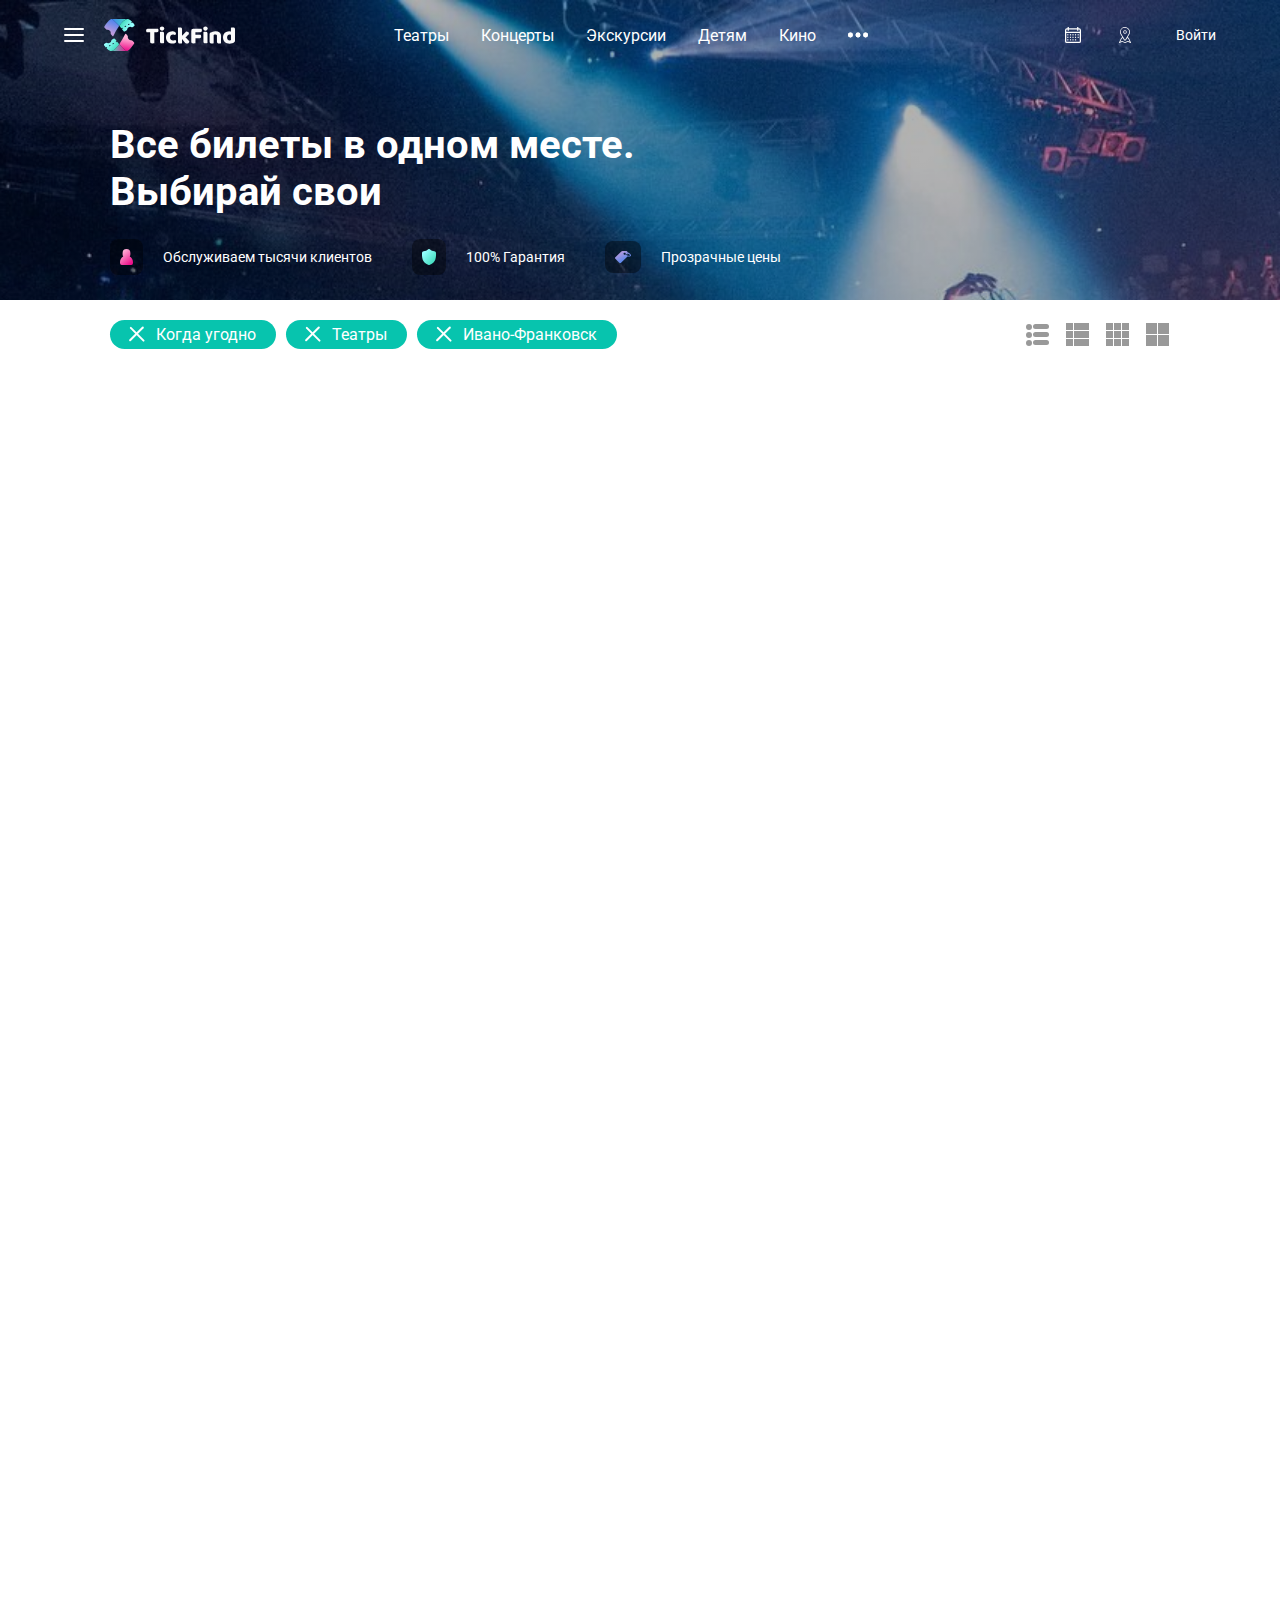
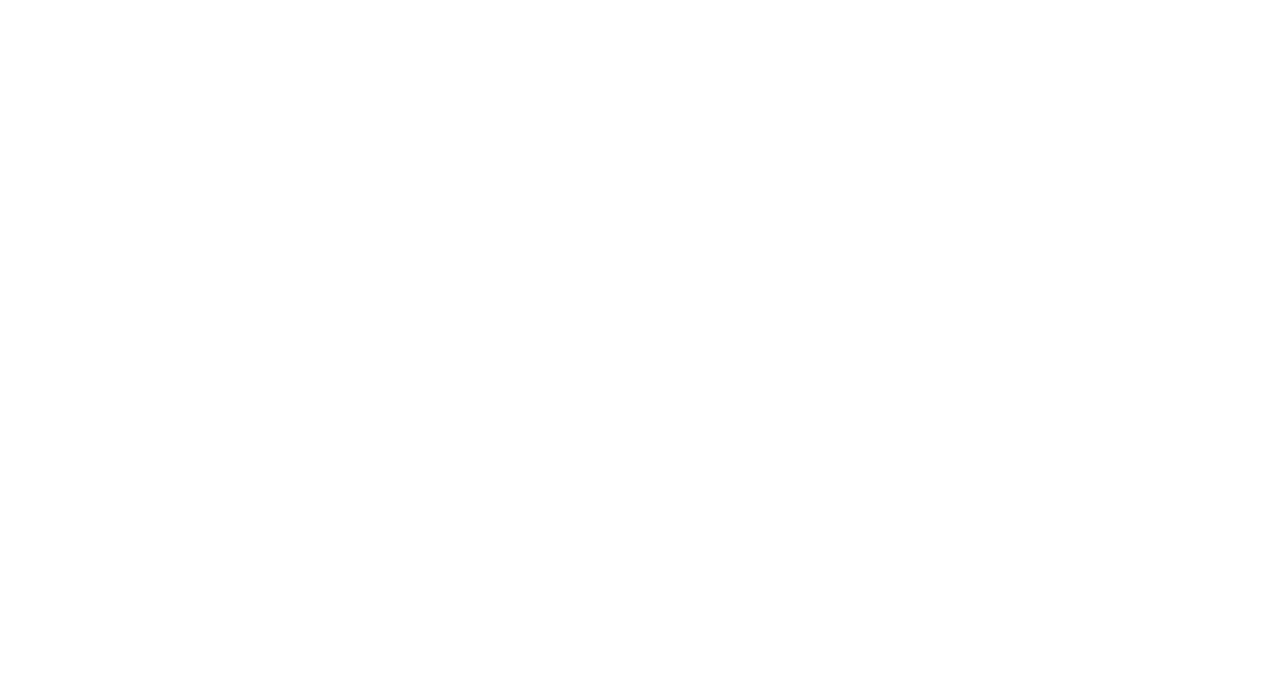
==== commit d81d32da: "fix12" ====
--- a/tickfinder/tagged/index.html
+++ b/tickfinder/tagged/index.html
@@ -99,7 +99,7 @@
 								</div>
 							</li>
 							<li class="header__menu__list__item header__menu__list__item--loc">
-								<span class="header__menu__list__item__city_name--loc">Ивано-Франковск</span>
+								<span class="header__menu__list__item__city_name--loc"></span>
 								<img class="header__menu__list__item__img header__menu__list__item__img--loc header__menu__list__item__img--white" src="../img/loc_w.svg" alt="loc-img">
 								<img class="header__menu__list__item__img header__menu__list__item__img--loc header__menu__list__item__img--black" src="../img/loc_b.svg" alt="loc-img">
 								<div class="header__location__menu">
@@ -325,15 +325,15 @@
 								<ul class="header__guarant__wrapper__list">
 									<li class="header__guarant__wrapper__list__item">
 										<img class="header__guarant__wrapper__list__item__img" src="../img/guarant1.svg">
-										<span class="header__guarant__wrapper__list__item__text">Обслуговуються мільйони клієнтів</span>
+										<span class="header__guarant__wrapper__list__item__text">Обслуживаем тысячи клиентов</span>
 									</li>
 									<li class="header__guarant__wrapper__list__item">
 										<img class="header__guarant__wrapper__list__item__img" src="../img/guarant2.svg">
-										<span class="header__guarant__wrapper__list__item__text">100% Гарантія</span>
+										<span class="header__guarant__wrapper__list__item__text">100% Гарантия</span>
 									</li>
 									<li class="header__guarant__wrapper__list__item">
 										<img class="header__guarant__wrapper__list__item__img" src="../img/guarant3.svg">
-										<span class="header__guarant__wrapper__list__item__text">Прозорі ціни</span>
+										<span class="header__guarant__wrapper__list__item__text">Прозрачные цены</span>
 									</li>
 								</ul>
 							</div>
--- a/tickfinder/css/styles.css
+++ b/tickfinder/css/styles.css
@@ -13,7 +13,7 @@
 header {
   width: 100%;
   height: 350px;
-  background: linear-gradient(rgba(0, 0, 0, 0.3), rgba(0, 0, 0, 0.3)), url(../img/header-back.jpg) no-repeat center center fixed;
+  background: linear-gradient(rgba(0, 0, 0, 0.3), rgba(0, 0, 0, 0.3)), url(../img/header-back1.jpg) no-repeat center center fixed;
   -webkit-background-size: cover;
   -moz-background-size: cover;
   -o-background-size: cover;
@@ -761,7 +761,7 @@
   align-items: center;
 }
 .header__guarant__wrapper__list__item:last-child {
-  width: 145px;
+  width: 185px;
 }
 .header__guarant__wrapper__list__item__img {
   padding: 10px;
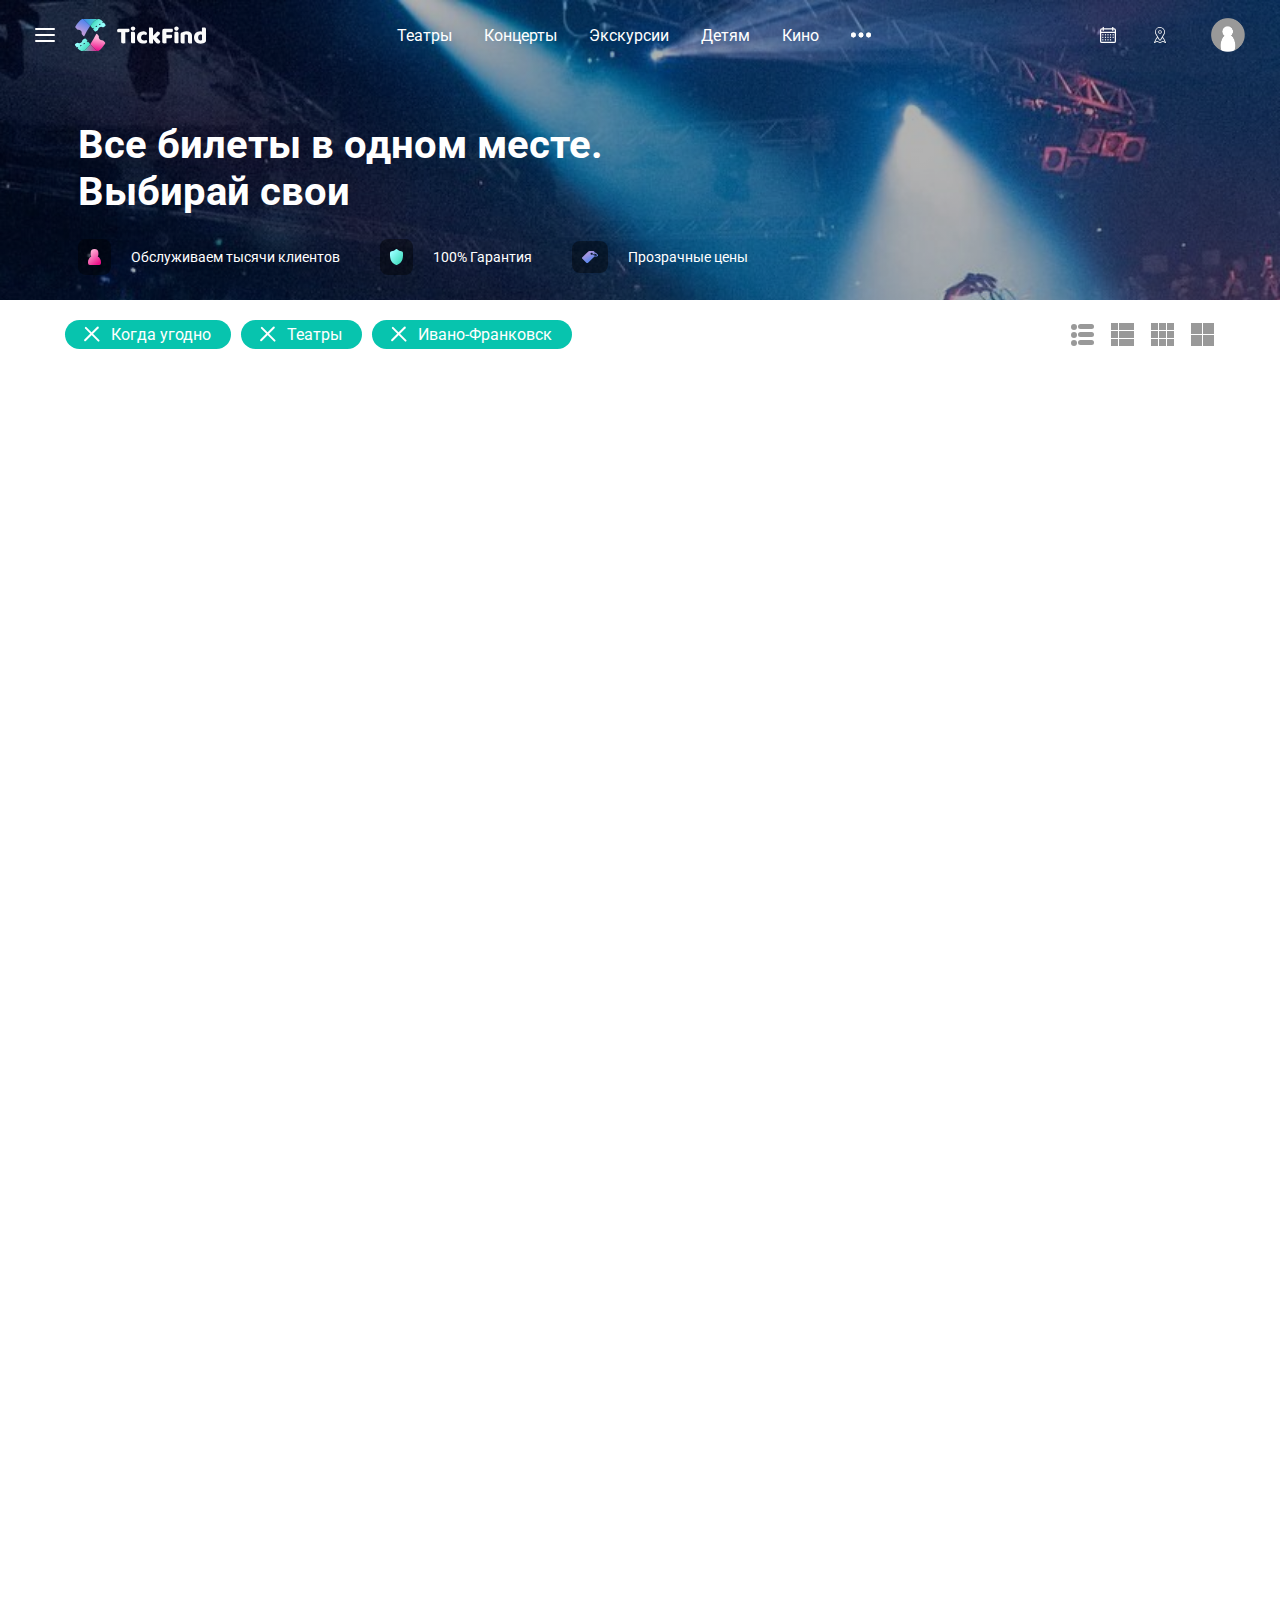
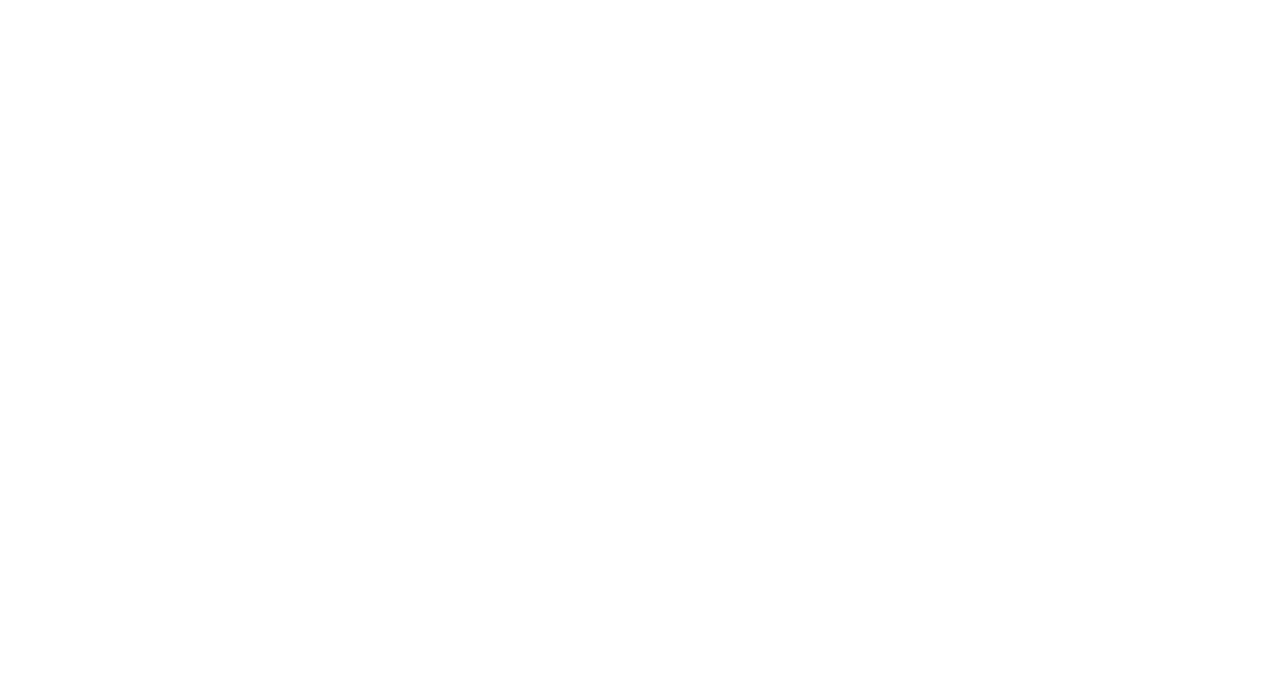
==== commit 040888fb: "added login avatar" ====
--- a/tickfinder/tagged/index.html
+++ b/tickfinder/tagged/index.html
@@ -120,7 +120,17 @@
 								</div>
 							</li>
 							<li class="header__menu__list__item header__menu__list__item--ent">
-								<a href="https://tickfind.com/login">Войти</a>
+								<div class="header__menu__list__item__inner header__menu__list__item__inner--ent">
+									<a class="header__menu__list__item__inner__link" href="https://tickfind.com/login">Войти</a>
+								</div>
+								<div class="header__menu__list__item__inner header__menu__list__item__inner--ent_cab">
+									<img class="header__menu__list__item__inner__img" src="../img/noavatar.png">
+									<div class="header__enter_cab__menu">
+										<a class="header__enter_cab__menu__link" href="https://tickfind.com/admin">Кабинет администратора</a>
+										<a class="header__enter_cab__menu__link" href="https://tickfind.com/client">Личный кабинет</a>
+										<a class="header__enter_cab__menu__link" href="#">Выход</a>
+									</div>
+								</div>
 							</li>
 						</ul>
 					</div>
--- a/tickfinder/css/styles.css
+++ b/tickfinder/css/styles.css
@@ -411,15 +411,53 @@
 }
 .header__menu__list__item--ent {
   margin-left: 30px;
-  display: none;
-}
-.header__menu__list__item--ent > a {
+}
+.header__menu__list__item__inner--ent {
+  display: none;
+}
+.header__menu__list__item__inner__link {
   font-family: 'Roboto', sans-serif;
   font-size: 14px;
   font-weight: 400;
   color: white;
   text-decoration: none;
   display: flex;
+}
+.header__menu__list__item__inner--ent_cab {
+  display: block;
+  position: relative;
+}
+.header__menu__list__item__inner__img {
+  width: 34px;
+  height: 34px;
+  display: flex;
+  cursor: pointer;
+}
+.header__enter_cab__menu {
+  width: 195px;
+  padding: 15px 0 15px 10px;
+  position: absolute;
+  top: 55px;
+  right: 0;
+  background: #FFFFFF;
+  border: 1px solid #EFF2F4;
+  border-radius: 3px;
+  display: none;
+  transition:all 0.2s;
+}
+.header__enter_cab__menu__link {
+  display: block;
+  text-align: left;
+  font-family: 'Roboto', sans-serif;
+  font-size: 14px;
+  color: #6e7380;
+  padding: 7px 0 7px 5px;
+  transition:all 0.2s;
+  text-decoration: none;
+}
+.header__enter_cab__menu__link:hover {
+  color: #07C4AE;
+  text-decoration: none;
 }
 
 
@@ -1100,6 +1138,14 @@
   .theatres {
     height: 300px;
   }
+  .container,
+  .container--tags {
+    width: 960px;
+    margin: 0 auto;
+  }
+  .header__menu__wrapper {
+    width: 920px;
+  }
   .header__menu__list__item__img--logo {
     width: 131px;
   }
@@ -1125,7 +1171,7 @@
     display: block;
   }
   .header__info {
-    width: 92%;
+    width: 88%;
     margin: 0 auto;
     padding-top: 193px;
   }
@@ -1142,7 +1188,7 @@
     overflow-y: initial;
   }
   .header__tags__wrapper__list {
-    width: 83%;
+    width: 88%;
     margin: 0 auto;
     padding: 0;
   }
@@ -1190,6 +1236,14 @@
   .theatres {
     height: 300px;
   }
+  .container,
+  .container--tags {
+    width: 1250px;
+    margin: 0 auto;
+  }
+  .header__menu__wrapper {
+    width: 1210px;
+  }
   .header__menu__list__item__img--logo {
     width: 131px;
   }
@@ -1219,7 +1273,7 @@
     display: block;
   }
   .header__info {
-    width: 92%;
+    width: 90%;
     margin: 0 auto;
     padding-top: 228px;
   }
@@ -1233,7 +1287,7 @@
     font-size: 40px;
   }
   .header__tags__wrapper__list {
-    width: 83%;
+    width: 90%;
     margin: 0 auto;
     padding: 0;
   }
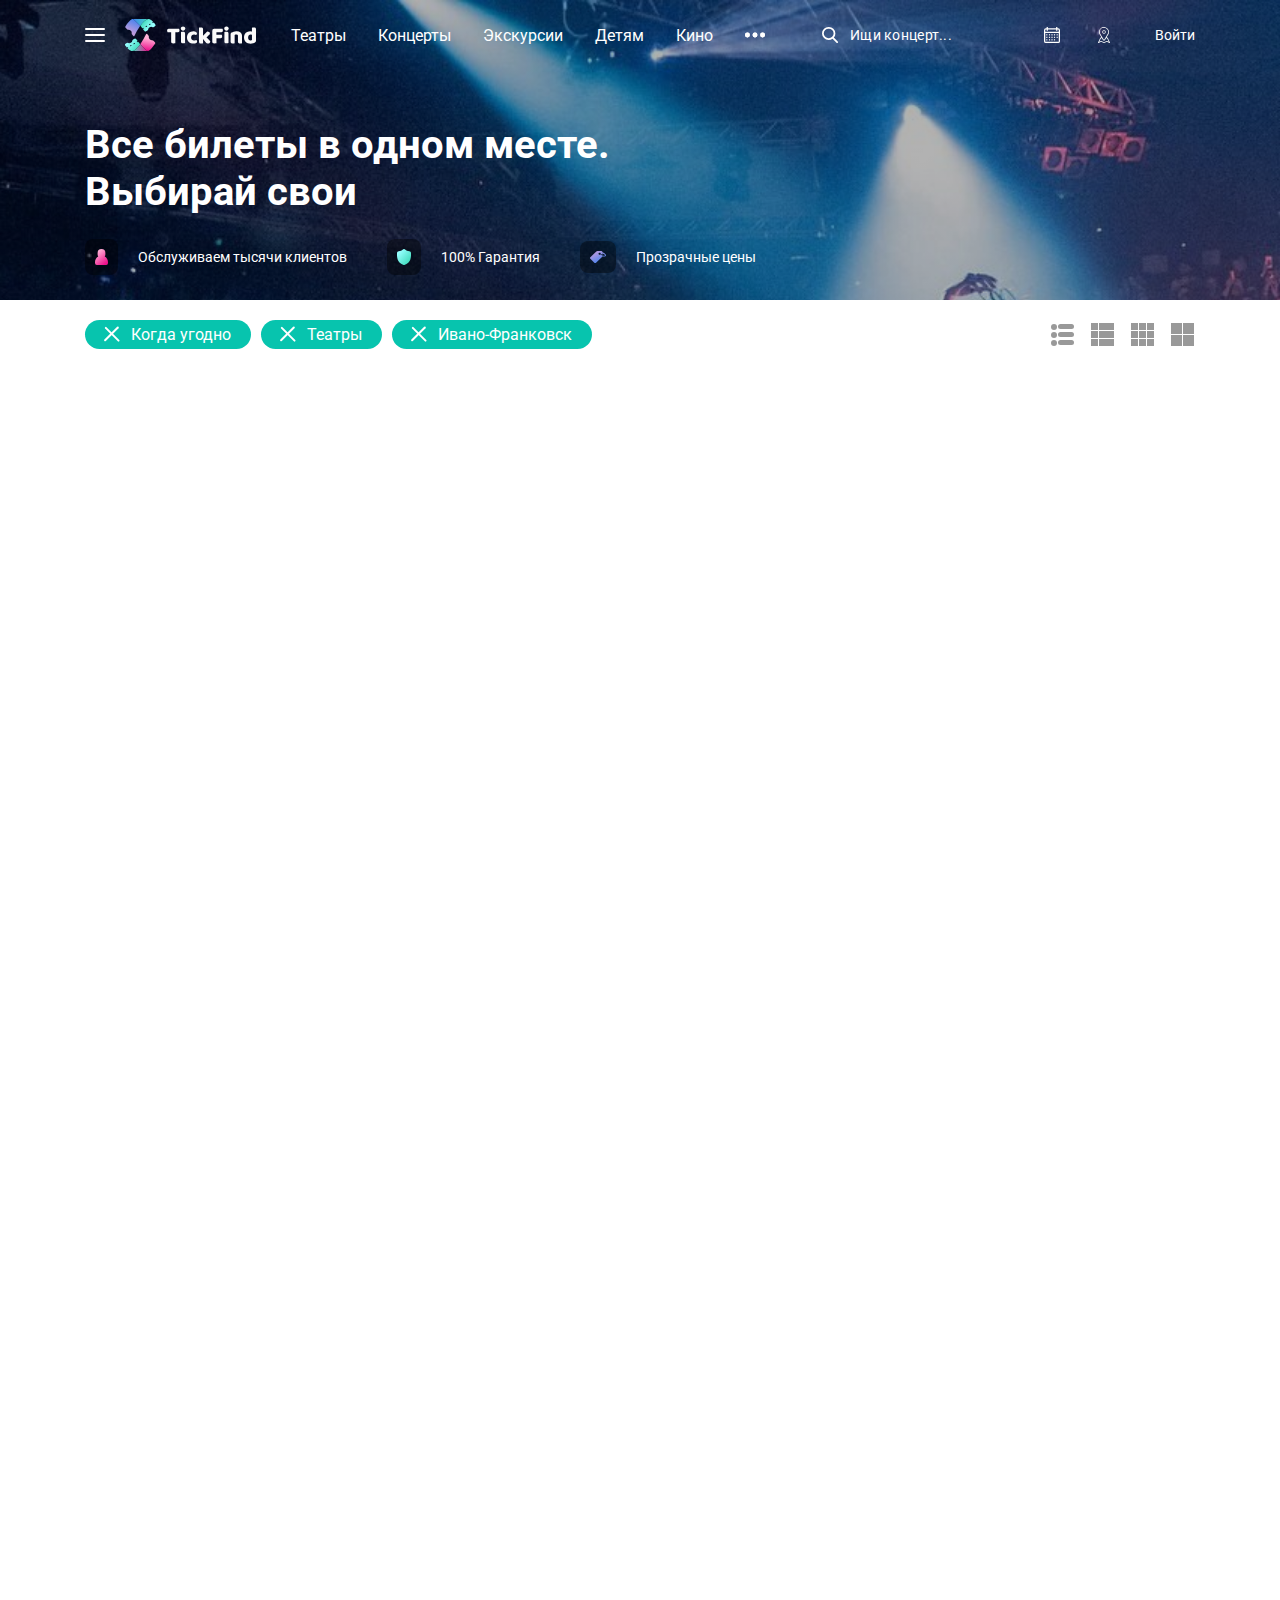
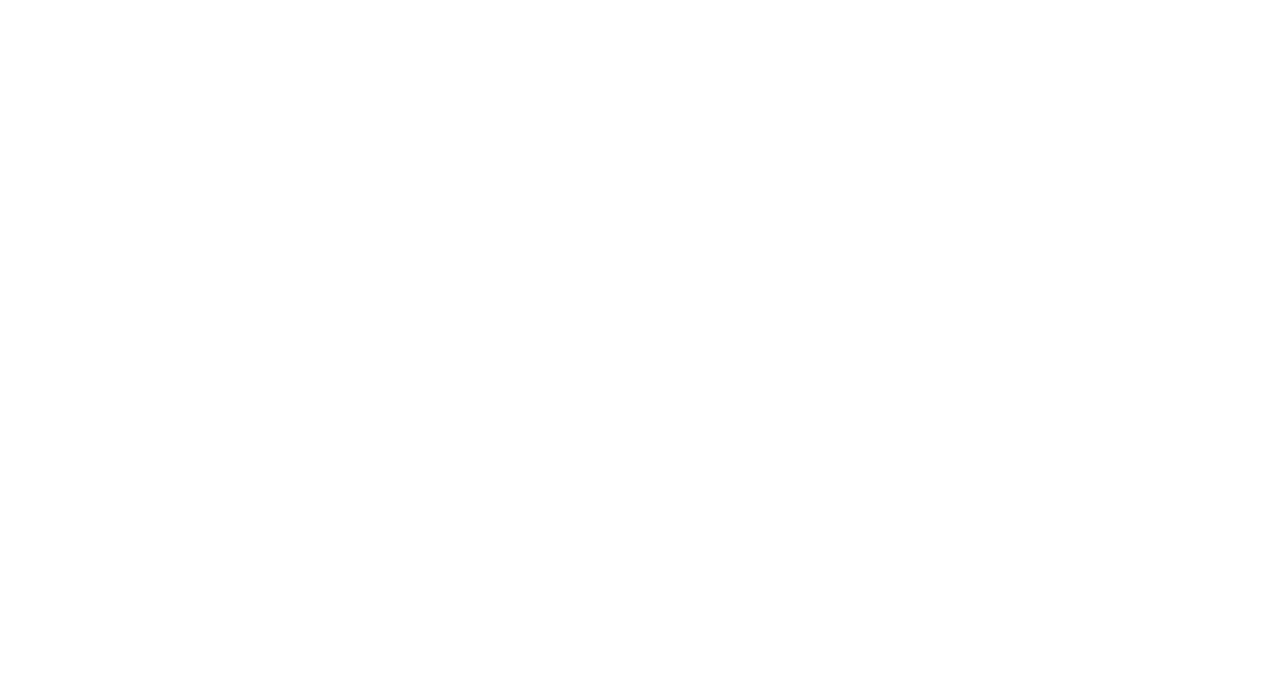
==== commit 7f0e0741: "fix16" ====
--- a/tickfinder/tagged/index.html
+++ b/tickfinder/tagged/index.html
@@ -64,9 +64,9 @@
 					<div class="header__menu__inner">
 						<ul class="header__menu__list">
 							<li class="header__menu__list__item header__menu__list__item--search">
-								<img class="header__menu__list__item__img header__menu__list__item__img--search" src="../img/search_menu.svg" alt="search-img">
-								<input class="header__menu__list__item__text--search header__menu__list__item__text--search_sho header__search" type="text" name="" placeholder="Поиск...">
-								<input class="header__menu__list__item__text--search header__menu__list__item__text--search_lo" type="text" name="" placeholder="Ищи концерт, исполнителя, фестиваль...">
+								<img class="header__menu__list__item__img header__menu__list__item__img--search header__menu__list__item__img--white" src="../img/search_menu_w.svg" alt="search-img">
+								<img class="header__menu__list__item__img header__menu__list__item__img--search header__menu__list__item__img--black" src="../img/search_menu_b.svg" alt="search-img">
+								<input class="header__menu__list__item__text--theatres_search" type="text" name="" placeholder="Ищи концерт...">
 								<div class="header__search_box__popup header__search_box__popup--sec">
 									<div class="header__search_box__popup__wrapper header__search_box__popup__wrapper--sec">
 										<div class="header__search_box__popup__wrapper__info_box">
@@ -323,7 +323,7 @@
 				<div class="header__info__wrapper">
 					<div class="header__info__inner header__info__inner--title_box">
 						<div class="header__info__inner__title">
-							<div class="header__title">
+							<div class="header__title header__title--theatres">
 								<h2 class="header__title__text">Все билеты в одном месте.</h2>
 								<h2 class="header__title__text">Выбирай свои</h2>
 							</div>
@@ -354,7 +354,7 @@
 		</div>
 		<div class="header__popup__search">
 			<div class="header__popup__search__inp">
-				<img class="header__menu__list__item__img header__menu__list__item__img--search_popup" src="../img/search_menu.svg" alt="search-img">
+				<img class="header__menu__list__item__img header__menu__list__item__img--search_popup" src="../img/search_menu_b.svg" alt="search-img">
 				<input class="header__menu__list__item__text--search_popup" type="text" name="" placeholder="Ищи концерт, исполнителя, фестиваль...">
 				<div class="header__popup__search__close_but">
 					<div class="header__popup__search__close__line header__popup__search__close__line--first"></div>
--- a/tickfinder/css/styles.css
+++ b/tickfinder/css/styles.css
@@ -185,6 +185,9 @@
   transition:all 0.2s;
   text-decoration: none;
 }
+.header__submenu_ext__link--hidden {
+  display: none;
+}
 .header__menu_ext__link:hover,
 .header__submenu_ext__link:hover {
   color: #07C4AE;
@@ -195,9 +198,6 @@
   display: flex;
   align-items: center;
   cursor: pointer;
-}
-.header__menu__list__item__img--search {
-  display: none;
 }
 .header__popup__search__inp {
   width: 100%;
@@ -214,46 +214,72 @@
   display: block;
 }
 .header__menu__list__item__text--search_popup,
-.header__menu__list__item__text--search_sho,
-.header__menu__list__item__text--search_lo {
+.header__menu__list__item__text--search,
+.header__menu__list__item__text--theatres_search {
   width: 100%;
   margin-left: 12px;
   border: none;
   outline: none;
-}
-.header__menu__list__item__text--search_sho {
-  width: 55px;
-}
-.header__menu__list__item__text--search_lo {
-  width: 280px;
-}
-.header__menu__list__item__text--search_sho,
-.header__menu__list__item__text--search_lo {
-  display: none;
+  background: transparent;
+}
+.header__menu__list__item__text--search {
+  width: 158px;
+  display: none;
+}
+.header__menu__list__item__text--theatres_search {
+  display: block;
 }
 .header__menu__list__item__text--search::placeholder,
-.header__menu__list__item__text--search_sho::placeholder,
-.header__menu__list__item__text--search_lo::placeholder { /* Chrome, Firefox, Opera, Safari 10.1+ */
+.header__menu__list__item__text--theatres_search::placeholder { /* Chrome, Firefox, Opera, Safari 10.1+ */
   font-family: 'Roboto', sans-serif;
   font-size: 14px;
   letter-spacing: 0.28px;
   color: #b7b7b7;
   opacity: 1; /* Firefox */
 }
-.header__menu__list__item__text--search:-ms-input-placeholder,
-.header__menu__list__item__text--search_sho:-ms-input-placeholder,
-.header__menu__list__item__text--search_lo:-ms-input-placeholder { /* Internet Explorer 10-11 */
+.header__menu__list__item__text--search::-webkit-input-placeholder,
+.header__menu__list__item__text--theatres_search::-webkit-input-placeholder { /* Internet Explorer 10-11 */
   font-family: 'Roboto', sans-serif;
   font-size: 14px;
   letter-spacing: 0.28px;
   color: #b7b7b7;
 }
+.header__menu__list__item__text--search:-ms-input-placeholder,
+.header__menu__list__item__text--theatres_search:-ms-input-placeholder { /* Internet Explorer 10-11 */
+  font-family: 'Roboto', sans-serif;
+  font-size: 14px;
+  letter-spacing: 0.28px;
+  color: #b7b7b7;
+}
 .header__menu__list__item__text--search::-ms-input-placeholder,
-.header__menu__list__item__text--search_sho::-ms-input-placeholder,
-.header__menu__list__item__text--search_lo::-ms-input-placeholder { /* Microsoft Edge */
+.header__menu__list__item__text--theatres_search::-ms-input-placeholder { /* Microsoft Edge */
   font-family: 'Roboto', sans-serif;
   font-size: 14px;
   letter-spacing: 0.28px;
+  color: #b7b7b7;
+}
+.header__menu__list__item__text--theatres_search::placeholder { /* Chrome, Firefox, Opera, Safari 10.1+ */
+  color: #ffffff;
+}
+.header__menu__list__item__text--theatres_search::-webkit-input-placeholder {
+  color: #ffffff;
+}
+.header__menu__list__item__text--theatres_search:-ms-input-placeholder { /* Internet Explorer 10-11 */
+  color: #ffffff;
+}
+.header__menu__list__item__text--theatres_search::-ms-input-placeholder { /* Microsoft Edge */
+  color: #ffffff;
+}
+.header__menu__list__item__text--theatres_search_b::placeholder { /* Chrome, Firefox, Opera, Safari 10.1+ */
+  color: #b7b7b7;
+}
+.header__menu__list__item__text--theatres_search_b::-webkit-input-placeholder {
+  color: #b7b7b7;
+}
+.header__menu__list__item__text--theatres_search_b:-ms-input-placeholder { /* Internet Explorer 10-11 */
+  color: #b7b7b7;
+}
+.header__menu__list__item__text--theatres_search_b::-ms-input-placeholder { /* Microsoft Edge */
   color: #b7b7b7;
 }
 .header__menu__list__item--calend {
@@ -411,9 +437,10 @@
 }
 .header__menu__list__item--ent {
   margin-left: 30px;
+  display: none;
 }
 .header__menu__list__item__inner--ent {
-  display: none;
+  display: block;
 }
 .header__menu__list__item__inner__link {
   font-family: 'Roboto', sans-serif;
@@ -424,7 +451,7 @@
   display: flex;
 }
 .header__menu__list__item__inner--ent_cab {
-  display: block;
+  display: none;
   position: relative;
 }
 .header__menu__list__item__inner__img {
@@ -706,6 +733,12 @@
   -webkit-box-sizing: border-box;
 }
 /*info-title*/
+.header__title {
+  text-align: center;
+}
+.header__title--theatres {
+  text-align: left;
+}
 .header__title__text {
   font-family: 'Roboto', sans-serif;
   font-size: 21px;
@@ -791,6 +824,7 @@
 }
 .header__tags__wrapper__list__item {
   margin: 0 5px;
+  background: rgba(54, 55, 61, 0.5);
   border-radius: 16px;
 }
 .header__guarant__wrapper__list__item {
@@ -816,6 +850,9 @@
 .header__tags__wrapper__list__item:first-child {
   margin-left: 0;
 }
+.header__tags__wrapper__list__item:hover {
+  background: #07C4AE;
+}
 .header__tags__wrapper__list__item__link {
   padding: 5px 20px;
   font-family: 'Roboto', sans-serif;
@@ -824,9 +861,6 @@
   text-decoration: none;
   color: white;
   transition: all 0.2s;
-}
-.header__tags__wrapper__list__item__link:hover {
-  color: #6e7380;
 }
 /*search-box popup*/
 .header__search_box__popup,
@@ -886,7 +920,7 @@
   padding: 0 20px 20px 20px;
 }
 .header__search_box__popup__wrapper__info_box__links_box__link {
-  margin: 5px 20px 15px 20px;
+  margin: 5px 0 15px 0;
   padding: 10px;
   display: block;
   background: #E5F9F7;
@@ -936,7 +970,7 @@
   color: #B7B7B7;
 }
 .header__search_box__popup__wrapper__info_box__concerts_box__inner__price {
-  width: 115px;
+  width: 128px;
   margin: 0 auto;
   padding: 10px 20px;
   background: #07C4AE;
@@ -1086,42 +1120,49 @@
   .header__title__text {
     font-size: 30px;
   }
-  .header__search_box__popup__wrapper__info_box__concerts_box--mob > .header__search_box__popup__wrapper__info_box__concerts_box__inner {
+}
+
+@media only screen and (min-width: 768px) and (max-width: 959px) {
+  .theatres {
+    height: 231px;
+  }
+  .header__menu__list__item--loc {
+    margin-left: 20px;
+  }
+  .header__menu__list__item--ent {
+    display: block;
+  }
+  .header__info {
+    padding-top: 96px;
+  }
+  .header__info--concert_info {
+    padding-top: 70px;
+  }
+  .header__info__inner--guarant {
+    display: block;
+  }
+  .header__title__text {
+    font-size: 32px;
+  }
+  .header__search_box__popup__wrapper__info_box__concerts_box__inner {
+    width: 100%;
     display: flex;
     justify-content: space-between;
     align-items: center;
   }
-}
-
-@media only screen and (min-width: 768px) and (max-width: 959px) {
-  .theatres {
-    height: 231px;
-  }
-  .header__menu__list__item--loc {
-    margin-left: 20px;
-  }
-  .header__menu__list__item--ent {
-    display: block;
-  }
-  .header__info {
-    padding-top: 96px;
-  }
-  .header__info--concert_info {
-    padding-top: 70px;
-  }
-  .header__info__inner--guarant {
-    display: block;
-  }
-  .header__title__text {
-    font-size: 32px;
+  .header__search_box__popup__wrapper__info_box__concerts_box__inner__info {
+    width: 280px;
+  }
+  .header__search_box__popup__wrapper__info_box__concerts_box__inner__info > a > p {
+    text-align: left;
   }
   .header__search_box__popup {
     top: 72px;
   }
   .header__search_box__popup--sec {
-    width: 520px;
+    width: 650px;
     top: 46px;
-    left: -80px;
+    left: -325px;
   }
   .concerts_full_info__inner:nth-child(2) {
     display: block;
@@ -1133,7 +1174,7 @@
 
 @media only screen and (min-width: 960px) and (max-width: 1249px) {
   header {
-    height: 500px;
+    height: 450px;
   }
   .theatres {
     height: 300px;
@@ -1149,7 +1190,19 @@
   .header__menu__list__item__img--logo {
     width: 131px;
   }
-  .header__menu__list__item__text--search_lo {
+  .header__menu__list__item--menu_ext {
+    display: flex;
+  }
+  .header__menu_ext__link {
+    display: flex;
+  }
+  .header__menu_ext__link--hidden {
+    display: none;
+  }
+  .header__submenu_ext__link--hidden {
+    display: block;
+  }
+  .header__menu__list__item__text--search {
     font-size: 13px;
   }
   .header__menu__list__item--loc {
@@ -1199,23 +1252,24 @@
     top: 72px;
   }
   .header__search_box__popup--sec {
-    width: 520px;
+    width: 650px;
     top: 46px;
+    left: -307px;
   }
   .header__search_box__popup__wrapper__info_box__concerts_box__inner {
+    width: 100%;
     display: flex;
+    justify-content: space-between;
     align-items: center;
   }
   .header__search_box__popup__wrapper__info_box__concerts_box__inner__info {
-    width: 50%;
-    margin: 0 15px 0 0;
-  }
-  .header__search_box__popup__wrapper__info_box__concerts_box__inner__info__text {
+    width: 435px;
+  }
+  .header__search_box__popup__wrapper__info_box__concerts_box__inner__info > a > p {
     text-align: left;
   }
-  .header__search_box__popup__wrapper__info_box__concerts_box__inner__price {
-    margin-right: 15px;
-    font-size: 15px;
+  .header__search_box__popup__wrapper--sec > .header__search_box__popup__wrapper__info_box > .header__search_box__popup__wrapper__info_box__concerts > .header__search_box__popup__wrapper__info_box__concerts_box > .header__search_box__popup__wrapper__info_box__concerts_box__inner > .header__search_box__popup__wrapper__info_box__concerts_box__inner__info {
+    width: 280px;
   }
   .concerts_full_info {
     width: 92%;
@@ -1231,7 +1285,7 @@
 
 @media only screen and (min-width: 1250px) {
   header {
-    height: 500px;
+    height: 450px;
   }
   .theatres {
     height: 300px;
@@ -1242,7 +1296,7 @@
     margin: 0 auto;
   }
   .header__menu__wrapper {
-    width: 1210px;
+    width: 1110px;
   }
   .header__menu__list__item__img--logo {
     width: 131px;
@@ -1272,12 +1326,14 @@
   .burger_menu__inner__list--desk {
     display: block;
   }
-  .header__info {
-    width: 90%;
+  .header__info,
+  .header__tags__wrapper__list {
+    width: 832px;
     margin: 0 auto;
-    padding-top: 228px;
+    padding-top: 163px;
   }
   .header__info--concert_info {
+    width: 1110px;
     padding-top: 121px;
   }
   .header__info__inner--guarant {
@@ -1287,35 +1343,36 @@
     font-size: 40px;
   }
   .header__tags__wrapper__list {
-    width: 90%;
-    margin: 0 auto;
     padding: 0;
+  }
+  .header__tags__wrapper__list__item {
+    margin: 0 10px 10px 0;
   }
   .header__search_box__popup {
     top: 72px;
   }
   .header__search_box__popup--sec {
-    width: 520px;
+    width: 650px;
     top: 46px;
-    left: -95px;
+    left: -307px;
   }
   .header__search_box__popup__wrapper__info_box__concerts_box__inner {
+    width: 100%;
     display: flex;
+    justify-content: space-between;
     align-items: center;
   }
   .header__search_box__popup__wrapper__info_box__concerts_box__inner__info {
-    width: 50%;
-    margin: 0 15px 0 0;
-  }
-  .header__search_box__popup__wrapper__info_box__concerts_box__inner__info__text {
+    width: 435px;
+  }
+  .header__search_box__popup__wrapper__info_box__concerts_box__inner__info > a > p {
     text-align: left;
   }
-  .header__search_box__popup__wrapper__info_box__concerts_box__inner__price {
-    margin-right: 15px;
-    font-size: 15px;
+  .header__search_box__popup__wrapper--sec > .header__search_box__popup__wrapper__info_box > .header__search_box__popup__wrapper__info_box__concerts > .header__search_box__popup__wrapper__info_box__concerts_box > .header__search_box__popup__wrapper__info_box__concerts_box__inner > .header__search_box__popup__wrapper__info_box__concerts_box__inner__info {
+    width: 280px;
   }
   .concerts_full_info {
-    width: 92%;
+    width: 1110px;
     margin: 0 auto;
   }
   .concerts_full_info__inner:nth-child(2) {
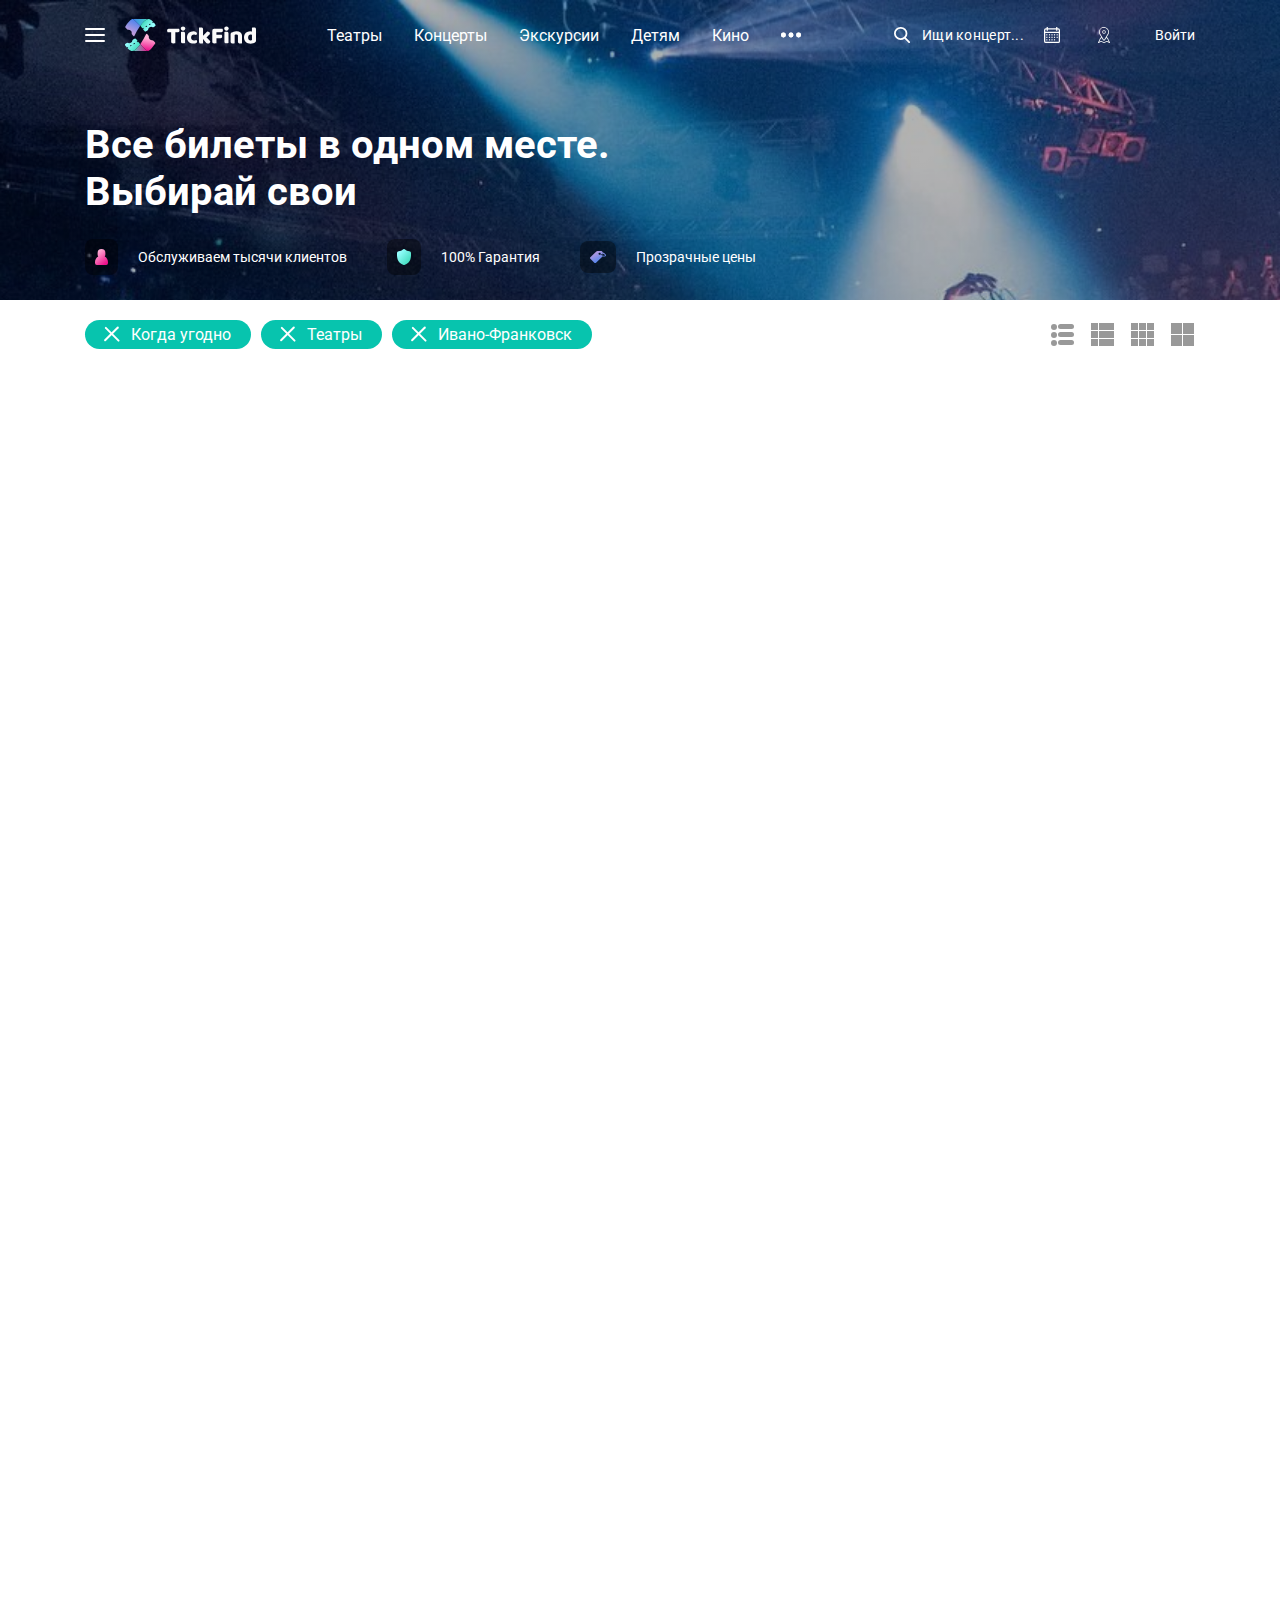
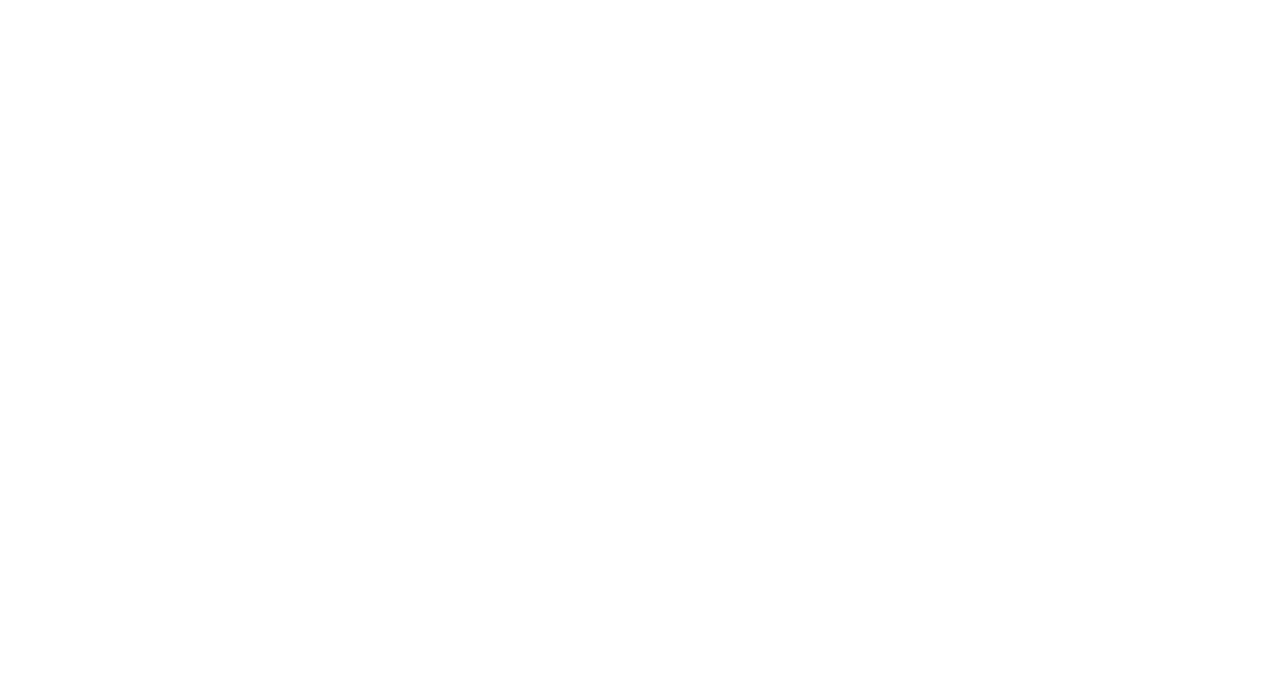
==== commit 2059a2a1: "fix17" ====
--- a/tickfinder/tagged/index.html
+++ b/tickfinder/tagged/index.html
@@ -38,13 +38,15 @@
 								<a class="header__menu_ext__link" href="#">Театры</a>
 								<a class="header__menu_ext__link" href="#">Концерты</a>
 								<a class="header__menu_ext__link" href="#">Экскурсии</a>
-								<a class="header__menu_ext__link" href="#">Детям</a>
-								<a class="header__menu_ext__link" href="#">Кино</a>
+								<a class="header__menu_ext__link header__menu_ext__link--hidden" href="#">Детям</a>
+								<a class="header__menu_ext__link header__menu_ext__link--hidden" href="#">Кино</a>
 								<a class="header__menu_ext__link header__menu_ext__link--dots" href="#">
 									<img class="header__menu_ext__link__img header__menu_ext__link__img--white" src="../img/three-dots_w.svg" alt="dots">
 									<img class="header__menu_ext__link__img header__menu_ext__link__img--black" src="../img/three-dots_b.svg" alt="dots">
 								</a>
 								<div class="header__submenu_ext">
+									<a class="header__submenu_ext__link header__submenu_ext__link--hidden" href="#">Детям</a>
+									<a class="header__submenu_ext__link header__submenu_ext__link--hidden" href="#">Кино</a>
 									<a class="header__submenu_ext__link" href="#">Семинары</a>
 									<a class="header__submenu_ext__link" href="#">Клубы</a>
 									<a class="header__submenu_ext__link" href="#">Фестивали</a>
@@ -67,8 +69,8 @@
 								<img class="header__menu__list__item__img header__menu__list__item__img--search header__menu__list__item__img--white" src="../img/search_menu_w.svg" alt="search-img">
 								<img class="header__menu__list__item__img header__menu__list__item__img--search header__menu__list__item__img--black" src="../img/search_menu_b.svg" alt="search-img">
 								<input class="header__menu__list__item__text--theatres_search" type="text" name="" placeholder="Ищи концерт...">
-								<div class="header__search_box__popup header__search_box__popup--sec">
-									<div class="header__search_box__popup__wrapper header__search_box__popup__wrapper--sec">
+								<div class="header__search_box__popup header__search_box__popup--sec_theatres">
+									<div class="header__search_box__popup__wrapper header__search_box__popup__wrapper--sec_theatres">
 										<div class="header__search_box__popup__wrapper__info_box">
 											<p class="header__search_box__popup__wrapper__info_box__title">Результаты поиска</p>
 											<div class="header__search_box__popup__wrapper__info_box__links_box"></div>
--- a/tickfinder/css/styles.css
+++ b/tickfinder/css/styles.css
@@ -222,12 +222,10 @@
   outline: none;
   background: transparent;
 }
-.header__menu__list__item__text--search {
-  width: 158px;
-  display: none;
-}
+.header__menu__list__item__text--search,
 .header__menu__list__item__text--theatres_search {
-  display: block;
+  width: 105px;
+  display: none;
 }
 .header__menu__list__item__text--search::placeholder,
 .header__menu__list__item__text--theatres_search::placeholder { /* Chrome, Firefox, Opera, Safari 10.1+ */
@@ -317,6 +315,7 @@
   padding-left: 13px;
 }
 .header__menu__list__item--loc {
+  width: 22px;
   position: relative;
   margin-left: 17px;
   display: flex;
@@ -1108,6 +1107,9 @@
 }
 
 @media only screen and (min-width: 480px) and (max-width: 767px) {
+  .header__menu__list__item__text--theatres_search {
+    display: block;
+  }
   .header__menu__list__item--loc {
     margin-left: 20px;
   }
@@ -1125,6 +1127,9 @@
 @media only screen and (min-width: 768px) and (max-width: 959px) {
   .theatres {
     height: 231px;
+  }
+  .header__menu__list__item__text--theatres_search {
+    display: block;
   }
   .header__menu__list__item--loc {
     margin-left: 20px;
@@ -1159,10 +1164,11 @@
   .header__search_box__popup {
     top: 72px;
   }
-  .header__search_box__popup--sec {
+  .header__search_box__popup--sec,
+  .header__search_box__popup--sec_theatres {
     width: 650px;
     top: 46px;
-    left: -325px;
+    left: -378px;
   }
   .concerts_full_info__inner:nth-child(2) {
     display: block;
@@ -1205,6 +1211,9 @@
   .header__menu__list__item__text--search {
     font-size: 13px;
   }
+  .header__menu__list__item__text--theatres_search {
+    display: block;
+  }
   .header__menu__list__item--loc {
     margin-left: 30px;
   }
@@ -1251,10 +1260,11 @@
   .header__search_box__popup {
     top: 72px;
   }
-  .header__search_box__popup--sec {
+  .header__search_box__popup--sec,
+  .header__search_box__popup--sec_theatres {
     width: 650px;
     top: 46px;
-    left: -307px;
+    left: -360px;
   }
   .header__search_box__popup__wrapper__info_box__concerts_box__inner {
     width: 100%;
@@ -1271,6 +1281,9 @@
   .header__search_box__popup__wrapper--sec > .header__search_box__popup__wrapper__info_box > .header__search_box__popup__wrapper__info_box__concerts > .header__search_box__popup__wrapper__info_box__concerts_box > .header__search_box__popup__wrapper__info_box__concerts_box__inner > .header__search_box__popup__wrapper__info_box__concerts_box__inner__info {
     width: 280px;
   }
+  .header__search_box__popup__wrapper--sec_theatres > .header__search_box__popup__wrapper__info_box > .header__search_box__popup__wrapper__info_box__concerts > .header__search_box__popup__wrapper__info_box__concerts_box > .header__search_box__popup__wrapper__info_box__concerts_box__inner > .header__search_box__popup__wrapper__info_box__concerts_box__inner__info {
+    width: 280px;
+  }
   .concerts_full_info {
     width: 92%;
     margin: 0 auto;
@@ -1309,6 +1322,9 @@
   }
   .header__menu__list__item--search {
     margin-left: 20px;
+  }
+  .header__menu__list__item__text--theatres_search {
+    display: block;
   }
   .header__menu__list__item__city_name--loc {
     display: block;
@@ -1351,10 +1367,11 @@
   .header__search_box__popup {
     top: 72px;
   }
-  .header__search_box__popup--sec {
+  .header__search_box__popup--sec,
+  .header__search_box__popup--sec_theatres {
     width: 650px;
     top: 46px;
-    left: -307px;
+    left: -350px;
   }
   .header__search_box__popup__wrapper__info_box__concerts_box__inner {
     width: 100%;
@@ -1371,6 +1388,9 @@
   .header__search_box__popup__wrapper--sec > .header__search_box__popup__wrapper__info_box > .header__search_box__popup__wrapper__info_box__concerts > .header__search_box__popup__wrapper__info_box__concerts_box > .header__search_box__popup__wrapper__info_box__concerts_box__inner > .header__search_box__popup__wrapper__info_box__concerts_box__inner__info {
     width: 280px;
   }
+  .header__search_box__popup__wrapper--sec_theatres > .header__search_box__popup__wrapper__info_box > .header__search_box__popup__wrapper__info_box__concerts > .header__search_box__popup__wrapper__info_box__concerts_box > .header__search_box__popup__wrapper__info_box__concerts_box__inner > .header__search_box__popup__wrapper__info_box__concerts_box__inner__info {
+    width: 280px;
+  }
   .concerts_full_info {
     width: 1110px;
     margin: 0 auto;
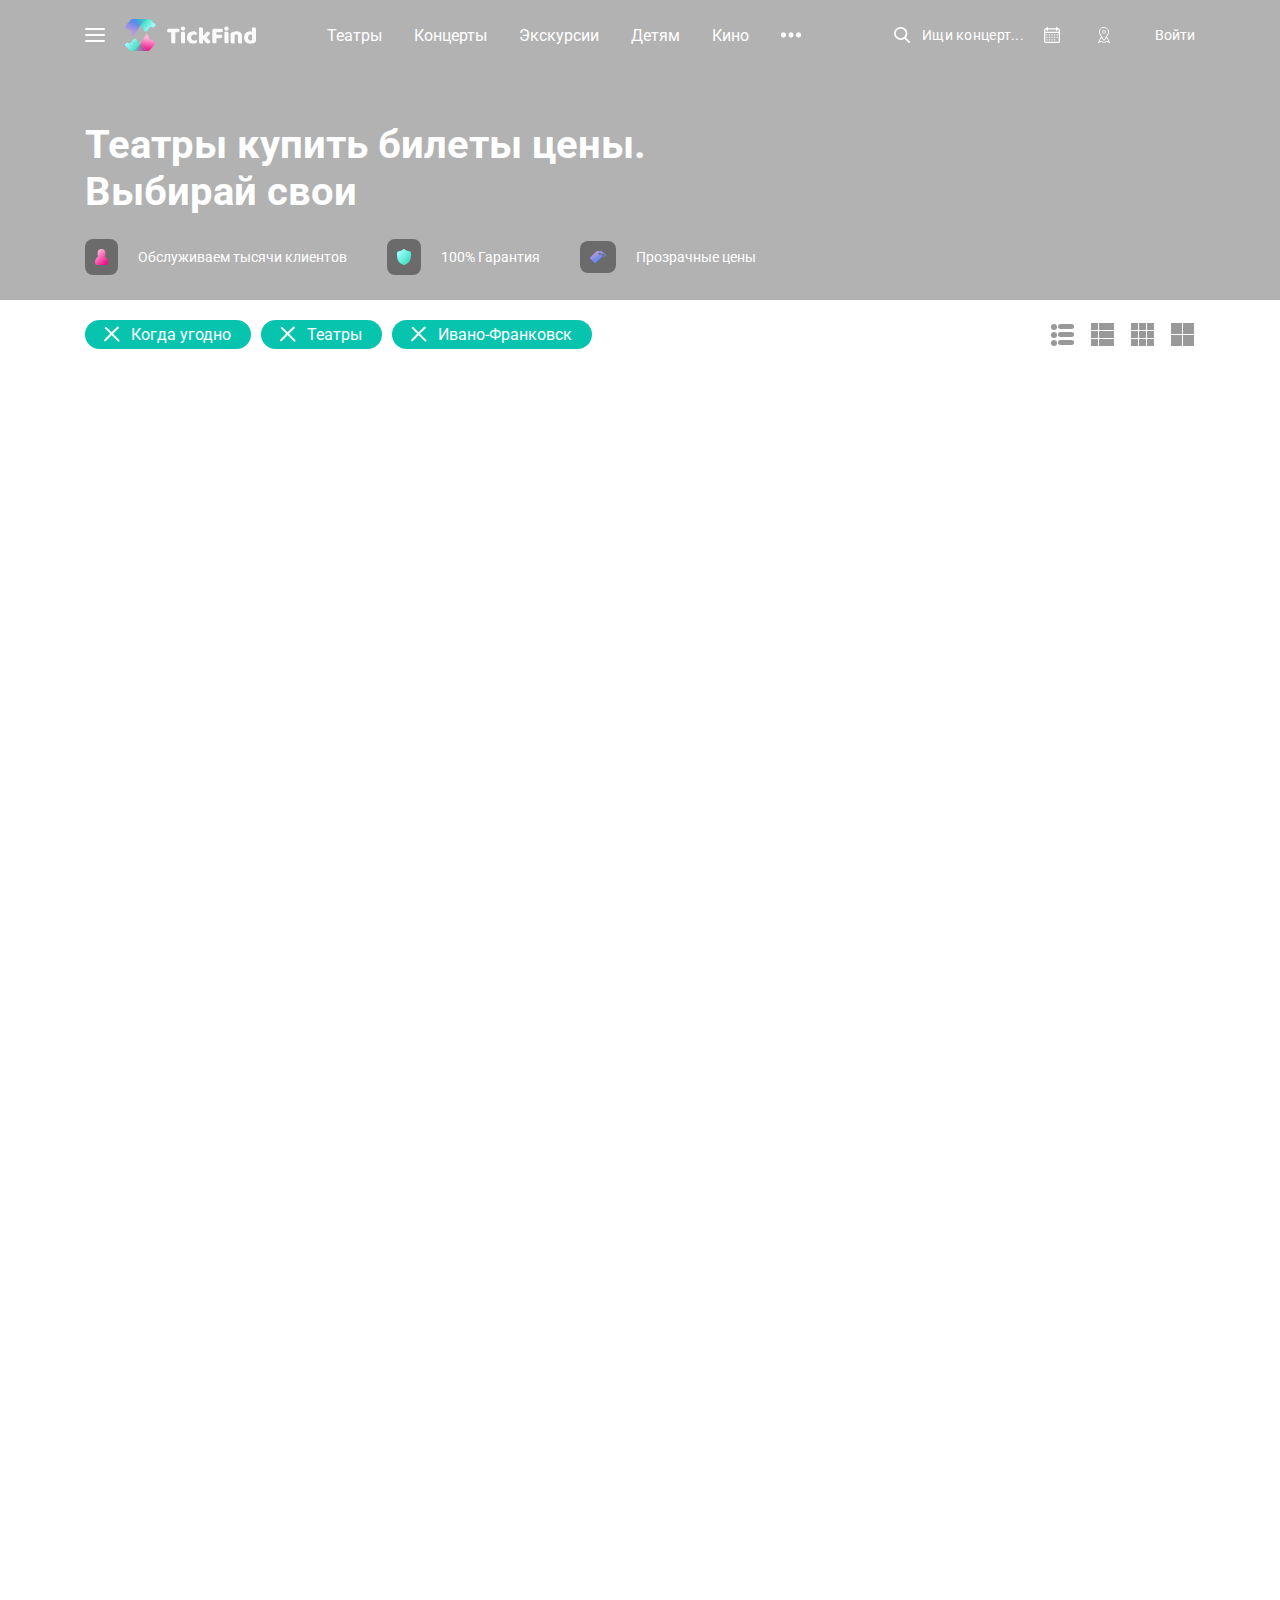
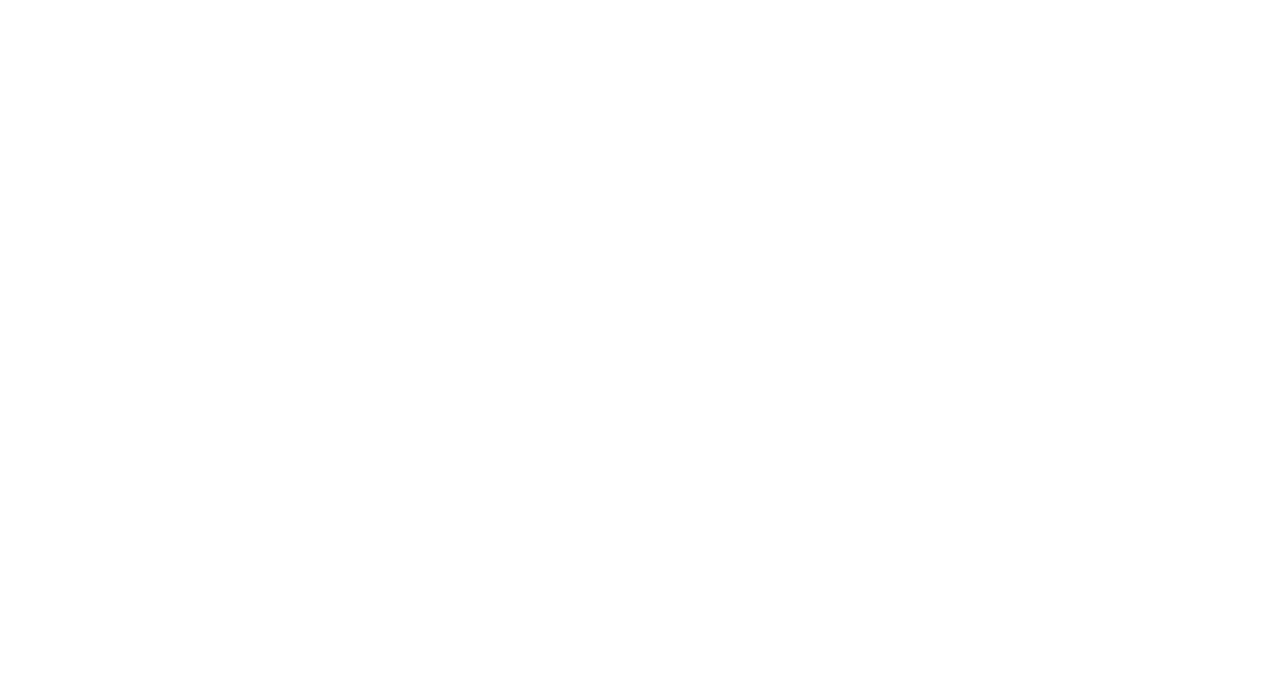
==== commit 95fcffb4: "fix19" ====
--- a/tickfinder/tagged/index.html
+++ b/tickfinder/tagged/index.html
@@ -326,7 +326,7 @@
 					<div class="header__info__inner header__info__inner--title_box">
 						<div class="header__info__inner__title">
 							<div class="header__title header__title--theatres">
-								<h2 class="header__title__text">Все билеты в одном месте.</h2>
+								<h2 class="header__title__text">Театры купить билеты цены.</h2>
 								<h2 class="header__title__text">Выбирай свои</h2>
 							</div>
 						</div>
--- a/tickfinder/css/styles.css
+++ b/tickfinder/css/styles.css
@@ -22,7 +22,7 @@
 }
 .theatres {
   height: 175px;
-  background: linear-gradient(rgba(0, 0, 0, 0.3), rgba(0, 0, 0, 0.3)), url(../img/header-back1.jpg) no-repeat center center fixed;
+  background: linear-gradient(rgba(0, 0, 0, 0.3), rgba(0, 0, 0, 0.3)), url(../img/header-back2.png) no-repeat center center fixed;
   -webkit-background-size: cover;
   -moz-background-size: cover;
   -o-background-size: cover;
@@ -225,6 +225,7 @@
 .header__menu__list__item__text--search,
 .header__menu__list__item__text--theatres_search {
   width: 105px;
+  color: white;
   display: none;
 }
 .header__menu__list__item__text--search::placeholder,
@@ -865,12 +866,24 @@
 .header__search_box__popup,
 .header__popup__search {
   width: 100%;
-  height: 100%;
+  height: 100vh;
   display: none;
   position: absolute;
   top: 0;
   left: 0;
   z-index: 99999;
+}
+.header__search_box__popup--sec,
+.header__search_box__popup--sec_theatres {
+  height: calc(100vh - 70px);
+  overflow-y: scroll;
+  scrollbar-width: none; /* Firefox */
+  -ms-overflow-style: none;  /* IE 10+ */
+}
+.header__search_box__popup--sec::-webkit-scrollbar,
+.header__search_box__popup--sec_theatres::-webkit-scrollbar { /* WebKit */
+  width: 0;
+  height: 0;
 }
 .header__search_box__popup--mob {
   top: 70px;
